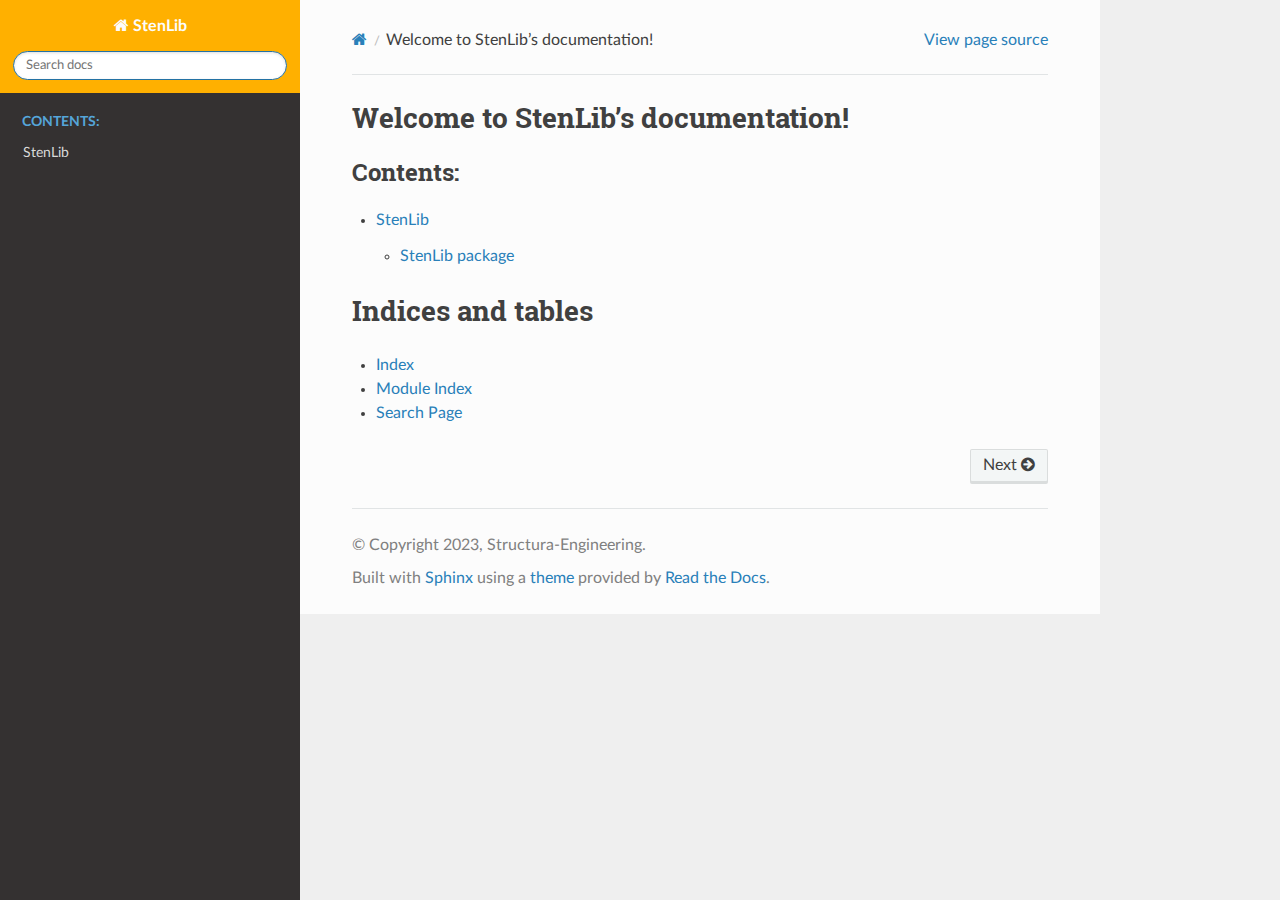
==== StenLib/docs/_build/html/index.html @ 91cd6396 "Update project setup and dependencies" ====
<!DOCTYPE html>
<html class="writer-html5" lang="en" data-content_root="./">
<head>
  <meta charset="utf-8" /><meta name="viewport" content="width=device-width, initial-scale=1" />

  <meta name="viewport" content="width=device-width, initial-scale=1.0" />
  <title>Welcome to StenLib’s documentation! &mdash; StenLib 0.1.7 documentation</title>
      <link rel="stylesheet" type="text/css" href="_static/pygments.css?v=80d5e7a1" />
      <link rel="stylesheet" type="text/css" href="_static/css/theme.css?v=19f00094" />

  
  <!--[if lt IE 9]>
    <script src="_static/js/html5shiv.min.js"></script>
  <![endif]-->
  
        <script src="_static/jquery.js?v=5d32c60e"></script>
        <script src="_static/_sphinx_javascript_frameworks_compat.js?v=2cd50e6c"></script>
        <script src="_static/documentation_options.js?v=ca7ad2ea"></script>
        <script src="_static/doctools.js?v=888ff710"></script>
        <script src="_static/sphinx_highlight.js?v=dc90522c"></script>
    <script src="_static/js/theme.js"></script>
    <link rel="index" title="Index" href="genindex.html" />
    <link rel="search" title="Search" href="search.html" />
    <link rel="next" title="StenLib" href="modules.html" /> 
</head>

<body class="wy-body-for-nav"> 
  <div class="wy-grid-for-nav">
    <nav data-toggle="wy-nav-shift" class="wy-nav-side">
      <div class="wy-side-scroll">
        <div class="wy-side-nav-search"  style="background: #FFB000" >

          
          
          <a href="#" class="icon icon-home">
            StenLib
          </a>
<div role="search">
  <form id="rtd-search-form" class="wy-form" action="search.html" method="get">
    <input type="text" name="q" placeholder="Search docs" aria-label="Search docs" />
    <input type="hidden" name="check_keywords" value="yes" />
    <input type="hidden" name="area" value="default" />
  </form>
</div>
        </div><div class="wy-menu wy-menu-vertical" data-spy="affix" role="navigation" aria-label="Navigation menu">
              <p class="caption" role="heading"><span class="caption-text">Contents:</span></p>
<ul>
<li class="toctree-l1"><a class="reference internal" href="modules.html">StenLib</a></li>
</ul>

        </div>
      </div>
    </nav>

    <section data-toggle="wy-nav-shift" class="wy-nav-content-wrap"><nav class="wy-nav-top" aria-label="Mobile navigation menu"  style="background: #FFB000" >
          <i data-toggle="wy-nav-top" class="fa fa-bars"></i>
          <a href="#">StenLib</a>
      </nav>

      <div class="wy-nav-content">
        <div class="rst-content style-external-links">
          <div role="navigation" aria-label="Page navigation">
  <ul class="wy-breadcrumbs">
      <li><a href="#" class="icon icon-home" aria-label="Home"></a></li>
      <li class="breadcrumb-item active">Welcome to StenLib’s documentation!</li>
      <li class="wy-breadcrumbs-aside">
            <a href="_sources/index.rst.txt" rel="nofollow"> View page source</a>
      </li>
  </ul>
  <hr/>
</div>
          <div role="main" class="document" itemscope="itemscope" itemtype="http://schema.org/Article">
           <div itemprop="articleBody">
             
  <section id="welcome-to-stenlib-s-documentation">
<h1>Welcome to StenLib’s documentation!<a class="headerlink" href="#welcome-to-stenlib-s-documentation" title="Link to this heading"></a></h1>
<div class="toctree-wrapper compound">
<p class="caption" role="heading"><span class="caption-text">Contents:</span></p>
<ul>
<li class="toctree-l1"><a class="reference internal" href="modules.html">StenLib</a><ul>
<li class="toctree-l2"><a class="reference internal" href="StenLib.html">StenLib package</a></li>
</ul>
</li>
</ul>
</div>
</section>
<section id="indices-and-tables">
<h1>Indices and tables<a class="headerlink" href="#indices-and-tables" title="Link to this heading"></a></h1>
<ul class="simple">
<li><p><a class="reference internal" href="genindex.html"><span class="std std-ref">Index</span></a></p></li>
<li><p><a class="reference internal" href="py-modindex.html"><span class="std std-ref">Module Index</span></a></p></li>
<li><p><a class="reference internal" href="search.html"><span class="std std-ref">Search Page</span></a></p></li>
</ul>
</section>


           </div>
          </div>
          <footer><div class="rst-footer-buttons" role="navigation" aria-label="Footer">
        <a href="modules.html" class="btn btn-neutral float-right" title="StenLib" accesskey="n" rel="next">Next <span class="fa fa-arrow-circle-right" aria-hidden="true"></span></a>
    </div>

  <hr/>

  <div role="contentinfo">
    <p>&#169; Copyright 2023, Structura-Engineering.</p>
  </div>

  Built with <a href="https://www.sphinx-doc.org/">Sphinx</a> using a
    <a href="https://github.com/readthedocs/sphinx_rtd_theme">theme</a>
    provided by <a href="https://readthedocs.org">Read the Docs</a>.
   

</footer>
        </div>
      </div>
    </section>
  </div>
  <script>
      jQuery(function () {
          SphinxRtdTheme.Navigation.enable(true);
      });
  </script> 

</body>
</html>
---- StenLib/docs/_build/html/_static/pygments.css ----
pre { line-height: 125%; }
td.linenos .normal { color: inherit; background-color: transparent; padding-left: 5px; padding-right: 5px; }
span.linenos { color: inherit; background-color: transparent; padding-left: 5px; padding-right: 5px; }
td.linenos .special { color: #000000; background-color: #ffffc0; padding-left: 5px; padding-right: 5px; }
span.linenos.special { color: #000000; background-color: #ffffc0; padding-left: 5px; padding-right: 5px; }
.highlight .hll { background-color: #ffffcc }
.highlight { background: #f8f8f8; }
.highlight .c { color: #3D7B7B; font-style: italic } /* Comment */
.highlight .err { border: 1px solid #FF0000 } /* Error */
.highlight .k { color: #008000; font-weight: bold } /* Keyword */
.highlight .o { color: #666666 } /* Operator */
.highlight .ch { color: #3D7B7B; font-style: italic } /* Comment.Hashbang */
.highlight .cm { color: #3D7B7B; font-style: italic } /* Comment.Multiline */
.highlight .cp { color: #9C6500 } /* Comment.Preproc */
.highlight .cpf { color: #3D7B7B; font-style: italic } /* Comment.PreprocFile */
.highlight .c1 { color: #3D7B7B; font-style: italic } /* Comment.Single */
.highlight .cs { color: #3D7B7B; font-style: italic } /* Comment.Special */
.highlight .gd { color: #A00000 } /* Generic.Deleted */
.highlight .ge { font-style: italic } /* Generic.Emph */
.highlight .ges { font-weight: bold; font-style: italic } /* Generic.EmphStrong */
.highlight .gr { color: #E40000 } /* Generic.Error */
.highlight .gh { color: #000080; font-weight: bold } /* Generic.Heading */
.highlight .gi { color: #008400 } /* Generic.Inserted */
.highlight .go { color: #717171 } /* Generic.Output */
.highlight .gp { color: #000080; font-weight: bold } /* Generic.Prompt */
.highlight .gs { font-weight: bold } /* Generic.Strong */
.highlight .gu { color: #800080; font-weight: bold } /* Generic.Subheading */
.highlight .gt { color: #0044DD } /* Generic.Traceback */
.highlight .kc { color: #008000; font-weight: bold } /* Keyword.Constant */
.highlight .kd { color: #008000; font-weight: bold } /* Keyword.Declaration */
.highlight .kn { color: #008000; font-weight: bold } /* Keyword.Namespace */
.highlight .kp { color: #008000 } /* Keyword.Pseudo */
.highlight .kr { color: #008000; font-weight: bold } /* Keyword.Reserved */
.highlight .kt { color: #B00040 } /* Keyword.Type */
.highlight .m { color: #666666 } /* Literal.Number */
.highlight .s { color: #BA2121 } /* Literal.String */
.highlight .na { color: #687822 } /* Name.Attribute */
.highlight .nb { color: #008000 } /* Name.Builtin */
.highlight .nc { color: #0000FF; font-weight: bold } /* Name.Class */
.highlight .no { color: #880000 } /* Name.Constant */
.highlight .nd { color: #AA22FF } /* Name.Decorator */
.highlight .ni { color: #717171; font-weight: bold } /* Name.Entity */
.highlight .ne { color: #CB3F38; font-weight: bold } /* Name.Exception */
.highlight .nf { color: #0000FF } /* Name.Function */
.highlight .nl { color: #767600 } /* Name.Label */
.highlight .nn { color: #0000FF; font-weight: bold } /* Name.Namespace */
.highlight .nt { color: #008000; font-weight: bold } /* Name.Tag */
.highlight .nv { color: #19177C } /* Name.Variable */
.highlight .ow { color: #AA22FF; font-weight: bold } /* Operator.Word */
.highlight .w { color: #bbbbbb } /* Text.Whitespace */
.highlight .mb { color: #666666 } /* Literal.Number.Bin */
.highlight .mf { color: #666666 } /* Literal.Number.Float */
.highlight .mh { color: #666666 } /* Literal.Number.Hex */
.highlight .mi { color: #666666 } /* Literal.Number.Integer */
.highlight .mo { color: #666666 } /* Literal.Number.Oct */
.highlight .sa { color: #BA2121 } /* Literal.String.Affix */
.highlight .sb { color: #BA2121 } /* Literal.String.Backtick */
.highlight .sc { color: #BA2121 } /* Literal.String.Char */
.highlight .dl { color: #BA2121 } /* Literal.String.Delimiter */
.highlight .sd { color: #BA2121; font-style: italic } /* Literal.String.Doc */
.highlight .s2 { color: #BA2121 } /* Literal.String.Double */
.highlight .se { color: #AA5D1F; font-weight: bold } /* Literal.String.Escape */
.highlight .sh { color: #BA2121 } /* Literal.String.Heredoc */
.highlight .si { color: #A45A77; font-weight: bold } /* Literal.String.Interpol */
.highlight .sx { color: #008000 } /* Literal.String.Other */
.highlight .sr { color: #A45A77 } /* Literal.String.Regex */
.highlight .s1 { color: #BA2121 } /* Literal.String.Single */
.highlight .ss { color: #19177C } /* Literal.String.Symbol */
.highlight .bp { color: #008000 } /* Name.Builtin.Pseudo */
.highlight .fm { color: #0000FF } /* Name.Function.Magic */
.highlight .vc { color: #19177C } /* Name.Variable.Class */
.highlight .vg { color: #19177C } /* Name.Variable.Global */
.highlight .vi { color: #19177C } /* Name.Variable.Instance */
.highlight .vm { color: #19177C } /* Name.Variable.Magic */
.highlight .il { color: #666666 } /* Literal.Number.Integer.Long */
---- StenLib/docs/_build/html/_static/css/theme.css ----
html{box-sizing:border-box}*,:after,:before{box-sizing:inherit}article,aside,details,figcaption,figure,footer,header,hgroup,nav,section{display:block}audio,canvas,video{display:inline-block;*display:inline;*zoom:1}[hidden],audio:not([controls]){display:none}*{-webkit-box-sizing:border-box;-moz-box-sizing:border-box;box-sizing:border-box}html{font-size:100%;-webkit-text-size-adjust:100%;-ms-text-size-adjust:100%}body{margin:0}a:active,a:hover{outline:0}abbr[title]{border-bottom:1px dotted}b,strong{font-weight:700}blockquote{margin:0}dfn{font-style:italic}ins{background:#ff9;text-decoration:none}ins,mark{color:#000}mark{background:#ff0;font-style:italic;font-weight:700}.rst-content code,.rst-content tt,code,kbd,pre,samp{font-family:monospace,serif;_font-family:courier new,monospace;font-size:1em}pre{white-space:pre}q{quotes:none}q:after,q:before{content:"";content:none}small{font-size:85%}sub,sup{font-size:75%;line-height:0;position:relative;vertical-align:baseline}sup{top:-.5em}sub{bottom:-.25em}dl,ol,ul{margin:0;padding:0;list-style:none;list-style-image:none}li{list-style:none}dd{margin:0}img{border:0;-ms-interpolation-mode:bicubic;vertical-align:middle;max-width:100%}svg:not(:root){overflow:hidden}figure,form{margin:0}label{cursor:pointer}button,input,select,textarea{font-size:100%;margin:0;vertical-align:baseline;*vertical-align:middle}button,input{line-height:normal}button,input[type=button],input[type=reset],input[type=submit]{cursor:pointer;-webkit-appearance:button;*overflow:visible}button[disabled],input[disabled]{cursor:default}input[type=search]{-webkit-appearance:textfield;-moz-box-sizing:content-box;-webkit-box-sizing:content-box;box-sizing:content-box}textarea{resize:vertical}table{border-collapse:collapse;border-spacing:0}td{vertical-align:top}.chromeframe{margin:.2em 0;background:#ccc;color:#000;padding:.2em 0}.ir{display:block;border:0;text-indent:-999em;overflow:hidden;background-color:transparent;background-repeat:no-repeat;text-align:left;direction:ltr;*line-height:0}.ir br{display:none}.hidden{display:none!important;visibility:hidden}.visuallyhidden{border:0;clip:rect(0 0 0 0);height:1px;margin:-1px;overflow:hidden;padding:0;position:absolute;width:1px}.visuallyhidden.focusable:active,.visuallyhidden.focusable:focus{clip:auto;height:auto;margin:0;overflow:visible;position:static;width:auto}.invisible{visibility:hidden}.relative{position:relative}big,small{font-size:100%}@media print{body,html,section{background:none!important}*{box-shadow:none!important;text-shadow:none!important;filter:none!important;-ms-filter:none!important}a,a:visited{text-decoration:underline}.ir a:after,a[href^="#"]:after,a[href^="javascript:"]:after{content:""}blockquote,pre{page-break-inside:avoid}thead{display:table-header-group}img,tr{page-break-inside:avoid}img{max-width:100%!important}@page{margin:.5cm}.rst-content .toctree-wrapper>p.caption,h2,h3,p{orphans:3;widows:3}.rst-content .toctree-wrapper>p.caption,h2,h3{page-break-after:avoid}}.btn,.fa:before,.icon:before,.rst-content .admonition,.rst-content .admonition-title:before,.rst-content .admonition-todo,.rst-content .attention,.rst-content .caution,.rst-content .code-block-caption .headerlink:before,.rst-content .danger,.rst-content .eqno .headerlink:before,.rst-content .error,.rst-content .hint,.rst-content .important,.rst-content .note,.rst-content .seealso,.rst-content .tip,.rst-content .warning,.rst-content code.download span:first-child:before,.rst-content dl dt .headerlink:before,.rst-content h1 .headerlink:before,.rst-content h2 .headerlink:before,.rst-content h3 .headerlink:before,.rst-content h4 .headerlink:before,.rst-content h5 .headerlink:before,.rst-content h6 .headerlink:before,.rst-content p.caption .headerlink:before,.rst-content p .headerlink:before,.rst-content table>caption .headerlink:before,.rst-content tt.download span:first-child:before,.wy-alert,.wy-dropdown .caret:before,.wy-inline-validate.wy-inline-validate-danger .wy-input-context:before,.wy-inline-validate.wy-inline-validate-info .wy-input-context:before,.wy-inline-validate.wy-inline-validate-success .wy-input-context:before,.wy-inline-validate.wy-inline-validate-warning .wy-input-context:before,.wy-menu-vertical li.current>a button.toctree-expand:before,.wy-menu-vertical li.on a button.toctree-expand:before,.wy-menu-vertical li button.toctree-expand:before,input[type=color],input[type=date],input[type=datetime-local],input[type=datetime],input[type=email],input[type=month],input[type=number],input[type=password],input[type=search],input[type=tel],input[type=text],input[type=time],input[type=url],input[type=week],select,textarea{-webkit-font-smoothing:antialiased}.clearfix{*zoom:1}.clearfix:after,.clearfix:before{display:table;content:""}.clearfix:after{clear:both}/*!
 *  Font Awesome 4.7.0 by @davegandy - http://fontawesome.io - @fontawesome
 *  License - http://fontawesome.io/license (Font: SIL OFL 1.1, CSS: MIT License)
 */@font-face{font-family:FontAwesome;src:url(fonts/fontawesome-webfont.eot?674f50d287a8c48dc19ba404d20fe713);src:url(fonts/fontawesome-webfont.eot?674f50d287a8c48dc19ba404d20fe713?#iefix&v=4.7.0) format("embedded-opentype"),url(fonts/fontawesome-webfont.woff2?af7ae505a9eed503f8b8e6982036873e) format("woff2"),url(fonts/fontawesome-webfont.woff?fee66e712a8a08eef5805a46892932ad) format("woff"),url(fonts/fontawesome-webfont.ttf?b06871f281fee6b241d60582ae9369b9) format("truetype"),url(fonts/fontawesome-webfont.svg?912ec66d7572ff821749319396470bde#fontawesomeregular) format("svg");font-weight:400;font-style:normal}.fa,.icon,.rst-content .admonition-title,.rst-content .code-block-caption .headerlink,.rst-content .eqno .headerlink,.rst-content code.download span:first-child,.rst-content dl dt .headerlink,.rst-content h1 .headerlink,.rst-content h2 .headerlink,.rst-content h3 .headerlink,.rst-content h4 .headerlink,.rst-content h5 .headerlink,.rst-content h6 .headerlink,.rst-content p.caption .headerlink,.rst-content p .headerlink,.rst-content table>caption .headerlink,.rst-content tt.download span:first-child,.wy-menu-vertical li.current>a button.toctree-expand,.wy-menu-vertical li.on a button.toctree-expand,.wy-menu-vertical li button.toctree-expand{display:inline-block;font:normal normal normal 14px/1 FontAwesome;font-size:inherit;text-rendering:auto;-webkit-font-smoothing:antialiased;-moz-osx-font-smoothing:grayscale}.fa-lg{font-size:1.33333em;line-height:.75em;vertical-align:-15%}.fa-2x{font-size:2em}.fa-3x{font-size:3em}.fa-4x{font-size:4em}.fa-5x{font-size:5em}.fa-fw{width:1.28571em;text-align:center}.fa-ul{padding-left:0;margin-left:2.14286em;list-style-type:none}.fa-ul>li{position:relative}.fa-li{position:absolute;left:-2.14286em;width:2.14286em;top:.14286em;text-align:center}.fa-li.fa-lg{left:-1.85714em}.fa-border{padding:.2em .25em .15em;border:.08em solid #eee;border-radius:.1em}.fa-pull-left{float:left}.fa-pull-right{float:right}.fa-pull-left.icon,.fa.fa-pull-left,.rst-content .code-block-caption .fa-pull-left.headerlink,.rst-content .eqno .fa-pull-left.headerlink,.rst-content .fa-pull-left.admonition-title,.rst-content code.download span.fa-pull-left:first-child,.rst-content dl dt .fa-pull-left.headerlink,.rst-content h1 .fa-pull-left.headerlink,.rst-content h2 .fa-pull-left.headerlink,.rst-content h3 .fa-pull-left.headerlink,.rst-content h4 .fa-pull-left.headerlink,.rst-content h5 .fa-pull-left.headerlink,.rst-content h6 .fa-pull-left.headerlink,.rst-content p .fa-pull-left.headerlink,.rst-content table>caption .fa-pull-left.headerlink,.rst-content tt.download span.fa-pull-left:first-child,.wy-menu-vertical li.current>a button.fa-pull-left.toctree-expand,.wy-menu-vertical li.on a button.fa-pull-left.toctree-expand,.wy-menu-vertical li button.fa-pull-left.toctree-expand{margin-right:.3em}.fa-pull-right.icon,.fa.fa-pull-right,.rst-content .code-block-caption .fa-pull-right.headerlink,.rst-content .eqno .fa-pull-right.headerlink,.rst-content .fa-pull-right.admonition-title,.rst-content code.download span.fa-pull-right:first-child,.rst-content dl dt .fa-pull-right.headerlink,.rst-content h1 .fa-pull-right.headerlink,.rst-content h2 .fa-pull-right.headerlink,.rst-content h3 .fa-pull-right.headerlink,.rst-content h4 .fa-pull-right.headerlink,.rst-content h5 .fa-pull-right.headerlink,.rst-content h6 .fa-pull-right.headerlink,.rst-content p .fa-pull-right.headerlink,.rst-content table>caption .fa-pull-right.headerlink,.rst-content tt.download span.fa-pull-right:first-child,.wy-menu-vertical li.current>a button.fa-pull-right.toctree-expand,.wy-menu-vertical li.on a button.fa-pull-right.toctree-expand,.wy-menu-vertical li button.fa-pull-right.toctree-expand{margin-left:.3em}.pull-right{float:right}.pull-left{float:left}.fa.pull-left,.pull-left.icon,.rst-content .code-block-caption .pull-left.headerlink,.rst-content .eqno .pull-left.headerlink,.rst-content .pull-left.admonition-title,.rst-content code.download span.pull-left:first-child,.rst-content dl dt .pull-left.headerlink,.rst-content h1 .pull-left.headerlink,.rst-content h2 .pull-left.headerlink,.rst-content h3 .pull-left.headerlink,.rst-content h4 .pull-left.headerlink,.rst-content h5 .pull-left.headerlink,.rst-content h6 .pull-left.headerlink,.rst-content p .pull-left.headerlink,.rst-content table>caption .pull-left.headerlink,.rst-content tt.download span.pull-left:first-child,.wy-menu-vertical li.current>a button.pull-left.toctree-expand,.wy-menu-vertical li.on a button.pull-left.toctree-expand,.wy-menu-vertical li button.pull-left.toctree-expand{margin-right:.3em}.fa.pull-right,.pull-right.icon,.rst-content .code-block-caption .pull-right.headerlink,.rst-content .eqno .pull-right.headerlink,.rst-content .pull-right.admonition-title,.rst-content code.download span.pull-right:first-child,.rst-content dl dt .pull-right.headerlink,.rst-content h1 .pull-right.headerlink,.rst-content h2 .pull-right.headerlink,.rst-content h3 .pull-right.headerlink,.rst-content h4 .pull-right.headerlink,.rst-content h5 .pull-right.headerlink,.rst-content h6 .pull-right.headerlink,.rst-content p .pull-right.headerlink,.rst-content table>caption .pull-right.headerlink,.rst-content tt.download span.pull-right:first-child,.wy-menu-vertical li.current>a button.pull-right.toctree-expand,.wy-menu-vertical li.on a button.pull-right.toctree-expand,.wy-menu-vertical li button.pull-right.toctree-expand{margin-left:.3em}.fa-spin{-webkit-animation:fa-spin 2s linear infinite;animation:fa-spin 2s linear infinite}.fa-pulse{-webkit-animation:fa-spin 1s steps(8) infinite;animation:fa-spin 1s steps(8) infinite}@-webkit-keyframes fa-spin{0%{-webkit-transform:rotate(0deg);transform:rotate(0deg)}to{-webkit-transform:rotate(359deg);transform:rotate(359deg)}}@keyframes fa-spin{0%{-webkit-transform:rotate(0deg);transform:rotate(0deg)}to{-webkit-transform:rotate(359deg);transform:rotate(359deg)}}.fa-rotate-90{-ms-filter:"progid:DXImageTransform.Microsoft.BasicImage(rotation=1)";-webkit-transform:rotate(90deg);-ms-transform:rotate(90deg);transform:rotate(90deg)}.fa-rotate-180{-ms-filter:"progid:DXImageTransform.Microsoft.BasicImage(rotation=2)";-webkit-transform:rotate(180deg);-ms-transform:rotate(180deg);transform:rotate(180deg)}.fa-rotate-270{-ms-filter:"progid:DXImageTransform.Microsoft.BasicImage(rotation=3)";-webkit-transform:rotate(270deg);-ms-transform:rotate(270deg);transform:rotate(270deg)}.fa-flip-horizontal{-ms-filter:"progid:DXImageTransform.Microsoft.BasicImage(rotation=0, mirror=1)";-webkit-transform:scaleX(-1);-ms-transform:scaleX(-1);transform:scaleX(-1)}.fa-flip-vertical{-ms-filter:"progid:DXImageTransform.Microsoft.BasicImage(rotation=2, mirror=1)";-webkit-transform:scaleY(-1);-ms-transform:scaleY(-1);transform:scaleY(-1)}:root .fa-flip-horizontal,:root .fa-flip-vertical,:root .fa-rotate-90,:root .fa-rotate-180,:root .fa-rotate-270{filter:none}.fa-stack{position:relative;display:inline-block;width:2em;height:2em;line-height:2em;vertical-align:middle}.fa-stack-1x,.fa-stack-2x{position:absolute;left:0;width:100%;text-align:center}.fa-stack-1x{line-height:inherit}.fa-stack-2x{font-size:2em}.fa-inverse{color:#fff}.fa-glass:before{content:""}.fa-music:before{content:""}.fa-search:before,.icon-search:before{content:""}.fa-envelope-o:before{content:""}.fa-heart:before{content:""}.fa-star:before{content:""}.fa-star-o:before{content:""}.fa-user:before{content:""}.fa-film:before{content:""}.fa-th-large:before{content:""}.fa-th:before{content:""}.fa-th-list:before{content:""}.fa-check:before{content:""}.fa-close:before,.fa-remove:before,.fa-times:before{content:""}.fa-search-plus:before{content:""}.fa-search-minus:before{content:""}.fa-power-off:before{content:""}.fa-signal:before{content:""}.fa-cog:before,.fa-gear:before{content:""}.fa-trash-o:before{content:""}.fa-home:before,.icon-home:before{content:""}.fa-file-o:before{content:""}.fa-clock-o:before{content:""}.fa-road:before{content:""}.fa-download:before,.rst-content code.download span:first-child:before,.rst-content tt.download span:first-child:before{content:""}.fa-arrow-circle-o-down:before{content:""}.fa-arrow-circle-o-up:before{content:""}.fa-inbox:before{content:""}.fa-play-circle-o:before{content:""}.fa-repeat:before,.fa-rotate-right:before{content:""}.fa-refresh:before{content:""}.fa-list-alt:before{content:""}.fa-lock:before{content:""}.fa-flag:before{content:""}.fa-headphones:before{content:""}.fa-volume-off:before{content:""}.fa-volume-down:before{content:""}.fa-volume-up:before{content:""}.fa-qrcode:before{content:""}.fa-barcode:before{content:""}.fa-tag:before{content:""}.fa-tags:before{content:""}.fa-book:before,.icon-book:before{content:""}.fa-bookmark:before{content:""}.fa-print:before{content:""}.fa-camera:before{content:""}.fa-font:before{content:""}.fa-bold:before{content:""}.fa-italic:before{content:""}.fa-text-height:before{content:""}.fa-text-width:before{content:""}.fa-align-left:before{content:""}.fa-align-center:before{content:""}.fa-align-right:before{content:""}.fa-align-justify:before{content:""}.fa-list:before{content:""}.fa-dedent:before,.fa-outdent:before{content:""}.fa-indent:before{content:""}.fa-video-camera:before{content:""}.fa-image:before,.fa-photo:before,.fa-picture-o:before{content:""}.fa-pencil:before{content:""}.fa-map-marker:before{content:""}.fa-adjust:before{content:""}.fa-tint:before{content:""}.fa-edit:before,.fa-pencil-square-o:before{content:""}.fa-share-square-o:before{content:""}.fa-check-square-o:before{content:""}.fa-arrows:before{content:""}.fa-step-backward:before{content:""}.fa-fast-backward:before{content:""}.fa-backward:before{content:""}.fa-play:before{content:""}.fa-pause:before{content:""}.fa-stop:before{content:""}.fa-forward:before{content:""}.fa-fast-forward:before{content:""}.fa-step-forward:before{content:""}.fa-eject:before{content:""}.fa-chevron-left:before{content:""}.fa-chevron-right:before{content:""}.fa-plus-circle:before{content:""}.fa-minus-circle:before{content:""}.fa-times-circle:before,.wy-inline-validate.wy-inline-validate-danger .wy-input-context:before{content:""}.fa-check-circle:before,.wy-inline-validate.wy-inline-validate-success .wy-input-context:before{content:""}.fa-question-circle:before{content:""}.fa-info-circle:before{content:""}.fa-crosshairs:before{content:""}.fa-times-circle-o:before{content:""}.fa-check-circle-o:before{content:""}.fa-ban:before{content:""}.fa-arrow-left:before{content:""}.fa-arrow-right:before{content:""}.fa-arrow-up:before{content:""}.fa-arrow-down:before{content:""}.fa-mail-forward:before,.fa-share:before{content:""}.fa-expand:before{content:""}.fa-compress:before{content:""}.fa-plus:before{content:""}.fa-minus:before{content:""}.fa-asterisk:before{content:""}.fa-exclamation-circle:before,.rst-content .admonition-title:before,.wy-inline-validate.wy-inline-validate-info .wy-input-context:before,.wy-inline-validate.wy-inline-validate-warning .wy-input-context:before{content:""}.fa-gift:before{content:""}.fa-leaf:before{content:""}.fa-fire:before,.icon-fire:before{content:""}.fa-eye:before{content:""}.fa-eye-slash:before{content:""}.fa-exclamation-triangle:before,.fa-warning:before{content:""}.fa-plane:before{content:""}.fa-calendar:before{content:""}.fa-random:before{content:""}.fa-comment:before{content:""}.fa-magnet:before{content:""}.fa-chevron-up:before{content:""}.fa-chevron-down:before{content:""}.fa-retweet:before{content:""}.fa-shopping-cart:before{content:""}.fa-folder:before{content:""}.fa-folder-open:before{content:""}.fa-arrows-v:before{content:""}.fa-arrows-h:before{content:""}.fa-bar-chart-o:before,.fa-bar-chart:before{content:""}.fa-twitter-square:before{content:""}.fa-facebook-square:before{content:""}.fa-camera-retro:before{content:""}.fa-key:before{content:""}.fa-cogs:before,.fa-gears:before{content:""}.fa-comments:before{content:""}.fa-thumbs-o-up:before{content:""}.fa-thumbs-o-down:before{content:""}.fa-star-half:before{content:""}.fa-heart-o:before{content:""}.fa-sign-out:before{content:""}.fa-linkedin-square:before{content:""}.fa-thumb-tack:before{content:""}.fa-external-link:before{content:""}.fa-sign-in:before{content:""}.fa-trophy:before{content:""}.fa-github-square:before{content:""}.fa-upload:before{content:""}.fa-lemon-o:before{content:""}.fa-phone:before{content:""}.fa-square-o:before{content:""}.fa-bookmark-o:before{content:""}.fa-phone-square:before{content:""}.fa-twitter:before{content:""}.fa-facebook-f:before,.fa-facebook:before{content:""}.fa-github:before,.icon-github:before{content:""}.fa-unlock:before{content:""}.fa-credit-card:before{content:""}.fa-feed:before,.fa-rss:before{content:""}.fa-hdd-o:before{content:""}.fa-bullhorn:before{content:""}.fa-bell:before{content:""}.fa-certificate:before{content:""}.fa-hand-o-right:before{content:""}.fa-hand-o-left:before{content:""}.fa-hand-o-up:before{content:""}.fa-hand-o-down:before{content:""}.fa-arrow-circle-left:before,.icon-circle-arrow-left:before{content:""}.fa-arrow-circle-right:before,.icon-circle-arrow-right:before{content:""}.fa-arrow-circle-up:before{content:""}.fa-arrow-circle-down:before{content:""}.fa-globe:before{content:""}.fa-wrench:before{content:""}.fa-tasks:before{content:""}.fa-filter:before{content:""}.fa-briefcase:before{content:""}.fa-arrows-alt:before{content:""}.fa-group:before,.fa-users:before{content:""}.fa-chain:before,.fa-link:before,.icon-link:before{content:""}.fa-cloud:before{content:""}.fa-flask:before{content:""}.fa-cut:before,.fa-scissors:before{content:""}.fa-copy:before,.fa-files-o:before{content:""}.fa-paperclip:before{content:""}.fa-floppy-o:before,.fa-save:before{content:""}.fa-square:before{content:""}.fa-bars:before,.fa-navicon:before,.fa-reorder:before{content:""}.fa-list-ul:before{content:""}.fa-list-ol:before{content:""}.fa-strikethrough:before{content:""}.fa-underline:before{content:""}.fa-table:before{content:""}.fa-magic:before{content:""}.fa-truck:before{content:""}.fa-pinterest:before{content:""}.fa-pinterest-square:before{content:""}.fa-google-plus-square:before{content:""}.fa-google-plus:before{content:""}.fa-money:before{content:""}.fa-caret-down:before,.icon-caret-down:before,.wy-dropdown .caret:before{content:""}.fa-caret-up:before{content:""}.fa-caret-left:before{content:""}.fa-caret-right:before{content:""}.fa-columns:before{content:""}.fa-sort:before,.fa-unsorted:before{content:""}.fa-sort-desc:before,.fa-sort-down:before{content:""}.fa-sort-asc:before,.fa-sort-up:before{content:""}.fa-envelope:before{content:""}.fa-linkedin:before{content:""}.fa-rotate-left:before,.fa-undo:before{content:""}.fa-gavel:before,.fa-legal:before{content:""}.fa-dashboard:before,.fa-tachometer:before{content:""}.fa-comment-o:before{content:""}.fa-comments-o:before{content:""}.fa-bolt:before,.fa-flash:before{content:""}.fa-sitemap:before{content:""}.fa-umbrella:before{content:""}.fa-clipboard:before,.fa-paste:before{content:""}.fa-lightbulb-o:before{content:""}.fa-exchange:before{content:""}.fa-cloud-download:before{content:""}.fa-cloud-upload:before{content:""}.fa-user-md:before{content:""}.fa-stethoscope:before{content:""}.fa-suitcase:before{content:""}.fa-bell-o:before{content:""}.fa-coffee:before{content:""}.fa-cutlery:before{content:""}.fa-file-text-o:before{content:""}.fa-building-o:before{content:""}.fa-hospital-o:before{content:""}.fa-ambulance:before{content:""}.fa-medkit:before{content:""}.fa-fighter-jet:before{content:""}.fa-beer:before{content:""}.fa-h-square:before{content:""}.fa-plus-square:before{content:""}.fa-angle-double-left:before{content:""}.fa-angle-double-right:before{content:""}.fa-angle-double-up:before{content:""}.fa-angle-double-down:before{content:""}.fa-angle-left:before{content:""}.fa-angle-right:before{content:""}.fa-angle-up:before{content:""}.fa-angle-down:before{content:""}.fa-desktop:before{content:""}.fa-laptop:before{content:""}.fa-tablet:before{content:""}.fa-mobile-phone:before,.fa-mobile:before{content:""}.fa-circle-o:before{content:""}.fa-quote-left:before{content:""}.fa-quote-right:before{content:""}.fa-spinner:before{content:""}.fa-circle:before{content:""}.fa-mail-reply:before,.fa-reply:before{content:""}.fa-github-alt:before{content:""}.fa-folder-o:before{content:""}.fa-folder-open-o:before{content:""}.fa-smile-o:before{content:""}.fa-frown-o:before{content:""}.fa-meh-o:before{content:""}.fa-gamepad:before{content:""}.fa-keyboard-o:before{content:""}.fa-flag-o:before{content:""}.fa-flag-checkered:before{content:""}.fa-terminal:before{content:""}.fa-code:before{content:""}.fa-mail-reply-all:before,.fa-reply-all:before{content:""}.fa-star-half-empty:before,.fa-star-half-full:before,.fa-star-half-o:before{content:""}.fa-location-arrow:before{content:""}.fa-crop:before{content:""}.fa-code-fork:before{content:""}.fa-chain-broken:before,.fa-unlink:before{content:""}.fa-question:before{content:""}.fa-info:before{content:""}.fa-exclamation:before{content:""}.fa-superscript:before{content:""}.fa-subscript:before{content:""}.fa-eraser:before{content:""}.fa-puzzle-piece:before{content:""}.fa-microphone:before{content:""}.fa-microphone-slash:before{content:""}.fa-shield:before{content:""}.fa-calendar-o:before{content:""}.fa-fire-extinguisher:before{content:""}.fa-rocket:before{content:""}.fa-maxcdn:before{content:""}.fa-chevron-circle-left:before{content:""}.fa-chevron-circle-right:before{content:""}.fa-chevron-circle-up:before{content:""}.fa-chevron-circle-down:before{content:""}.fa-html5:before{content:""}.fa-css3:before{content:""}.fa-anchor:before{content:""}.fa-unlock-alt:before{content:""}.fa-bullseye:before{content:""}.fa-ellipsis-h:before{content:""}.fa-ellipsis-v:before{content:""}.fa-rss-square:before{content:""}.fa-play-circle:before{content:""}.fa-ticket:before{content:""}.fa-minus-square:before{content:""}.fa-minus-square-o:before,.wy-menu-vertical li.current>a button.toctree-expand:before,.wy-menu-vertical li.on a button.toctree-expand:before{content:""}.fa-level-up:before{content:""}.fa-level-down:before{content:""}.fa-check-square:before{content:""}.fa-pencil-square:before{content:""}.fa-external-link-square:before{content:""}.fa-share-square:before{content:""}.fa-compass:before{content:""}.fa-caret-square-o-down:before,.fa-toggle-down:before{content:""}.fa-caret-square-o-up:before,.fa-toggle-up:before{content:""}.fa-caret-square-o-right:before,.fa-toggle-right:before{content:""}.fa-eur:before,.fa-euro:before{content:""}.fa-gbp:before{content:""}.fa-dollar:before,.fa-usd:before{content:""}.fa-inr:before,.fa-rupee:before{content:""}.fa-cny:before,.fa-jpy:before,.fa-rmb:before,.fa-yen:before{content:""}.fa-rouble:before,.fa-rub:before,.fa-ruble:before{content:""}.fa-krw:before,.fa-won:before{content:""}.fa-bitcoin:before,.fa-btc:before{content:""}.fa-file:before{content:""}.fa-file-text:before{content:""}.fa-sort-alpha-asc:before{content:""}.fa-sort-alpha-desc:before{content:""}.fa-sort-amount-asc:before{content:""}.fa-sort-amount-desc:before{content:""}.fa-sort-numeric-asc:before{content:""}.fa-sort-numeric-desc:before{content:""}.fa-thumbs-up:before{content:""}.fa-thumbs-down:before{content:""}.fa-youtube-square:before{content:""}.fa-youtube:before{content:""}.fa-xing:before{content:""}.fa-xing-square:before{content:""}.fa-youtube-play:before{content:""}.fa-dropbox:before{content:""}.fa-stack-overflow:before{content:""}.fa-instagram:before{content:""}.fa-flickr:before{content:""}.fa-adn:before{content:""}.fa-bitbucket:before,.icon-bitbucket:before{content:""}.fa-bitbucket-square:before{content:""}.fa-tumblr:before{content:""}.fa-tumblr-square:before{content:""}.fa-long-arrow-down:before{content:""}.fa-long-arrow-up:before{content:""}.fa-long-arrow-left:before{content:""}.fa-long-arrow-right:before{content:""}.fa-apple:before{content:""}.fa-windows:before{content:""}.fa-android:before{content:""}.fa-linux:before{content:""}.fa-dribbble:before{content:""}.fa-skype:before{content:""}.fa-foursquare:before{content:""}.fa-trello:before{content:""}.fa-female:before{content:""}.fa-male:before{content:""}.fa-gittip:before,.fa-gratipay:before{content:""}.fa-sun-o:before{content:""}.fa-moon-o:before{content:""}.fa-archive:before{content:""}.fa-bug:before{content:""}.fa-vk:before{content:""}.fa-weibo:before{content:""}.fa-renren:before{content:""}.fa-pagelines:before{content:""}.fa-stack-exchange:before{content:""}.fa-arrow-circle-o-right:before{content:""}.fa-arrow-circle-o-left:before{content:""}.fa-caret-square-o-left:before,.fa-toggle-left:before{content:""}.fa-dot-circle-o:before{content:""}.fa-wheelchair:before{content:""}.fa-vimeo-square:before{content:""}.fa-try:before,.fa-turkish-lira:before{content:""}.fa-plus-square-o:before,.wy-menu-vertical li button.toctree-expand:before{content:""}.fa-space-shuttle:before{content:""}.fa-slack:before{content:""}.fa-envelope-square:before{content:""}.fa-wordpress:before{content:""}.fa-openid:before{content:""}.fa-bank:before,.fa-institution:before,.fa-university:before{content:""}.fa-graduation-cap:before,.fa-mortar-board:before{content:""}.fa-yahoo:before{content:""}.fa-google:before{content:""}.fa-reddit:before{content:""}.fa-reddit-square:before{content:""}.fa-stumbleupon-circle:before{content:""}.fa-stumbleupon:before{content:""}.fa-delicious:before{content:""}.fa-digg:before{content:""}.fa-pied-piper-pp:before{content:""}.fa-pied-piper-alt:before{content:""}.fa-drupal:before{content:""}.fa-joomla:before{content:""}.fa-language:before{content:""}.fa-fax:before{content:""}.fa-building:before{content:""}.fa-child:before{content:""}.fa-paw:before{content:""}.fa-spoon:before{content:""}.fa-cube:before{content:""}.fa-cubes:before{content:""}.fa-behance:before{content:""}.fa-behance-square:before{content:""}.fa-steam:before{content:""}.fa-steam-square:before{content:""}.fa-recycle:before{content:""}.fa-automobile:before,.fa-car:before{content:""}.fa-cab:before,.fa-taxi:before{content:""}.fa-tree:before{content:""}.fa-spotify:before{content:""}.fa-deviantart:before{content:""}.fa-soundcloud:before{content:""}.fa-database:before{content:""}.fa-file-pdf-o:before{content:""}.fa-file-word-o:before{content:""}.fa-file-excel-o:before{content:""}.fa-file-powerpoint-o:before{content:""}.fa-file-image-o:before,.fa-file-photo-o:before,.fa-file-picture-o:before{content:""}.fa-file-archive-o:before,.fa-file-zip-o:before{content:""}.fa-file-audio-o:before,.fa-file-sound-o:before{content:""}.fa-file-movie-o:before,.fa-file-video-o:before{content:""}.fa-file-code-o:before{content:""}.fa-vine:before{content:""}.fa-codepen:before{content:""}.fa-jsfiddle:before{content:""}.fa-life-bouy:before,.fa-life-buoy:before,.fa-life-ring:before,.fa-life-saver:before,.fa-support:before{content:""}.fa-circle-o-notch:before{content:""}.fa-ra:before,.fa-rebel:before,.fa-resistance:before{content:""}.fa-empire:before,.fa-ge:before{content:""}.fa-git-square:before{content:""}.fa-git:before{content:""}.fa-hacker-news:before,.fa-y-combinator-square:before,.fa-yc-square:before{content:""}.fa-tencent-weibo:before{content:""}.fa-qq:before{content:""}.fa-wechat:before,.fa-weixin:before{content:""}.fa-paper-plane:before,.fa-send:before{content:""}.fa-paper-plane-o:before,.fa-send-o:before{content:""}.fa-history:before{content:""}.fa-circle-thin:before{content:""}.fa-header:before{content:""}.fa-paragraph:before{content:""}.fa-sliders:before{content:""}.fa-share-alt:before{content:""}.fa-share-alt-square:before{content:""}.fa-bomb:before{content:""}.fa-futbol-o:before,.fa-soccer-ball-o:before{content:""}.fa-tty:before{content:""}.fa-binoculars:before{content:""}.fa-plug:before{content:""}.fa-slideshare:before{content:""}.fa-twitch:before{content:""}.fa-yelp:before{content:""}.fa-newspaper-o:before{content:""}.fa-wifi:before{content:""}.fa-calculator:before{content:""}.fa-paypal:before{content:""}.fa-google-wallet:before{content:""}.fa-cc-visa:before{content:""}.fa-cc-mastercard:before{content:""}.fa-cc-discover:before{content:""}.fa-cc-amex:before{content:""}.fa-cc-paypal:before{content:""}.fa-cc-stripe:before{content:""}.fa-bell-slash:before{content:""}.fa-bell-slash-o:before{content:""}.fa-trash:before{content:""}.fa-copyright:before{content:""}.fa-at:before{content:""}.fa-eyedropper:before{content:""}.fa-paint-brush:before{content:""}.fa-birthday-cake:before{content:""}.fa-area-chart:before{content:""}.fa-pie-chart:before{content:""}.fa-line-chart:before{content:""}.fa-lastfm:before{content:""}.fa-lastfm-square:before{content:""}.fa-toggle-off:before{content:""}.fa-toggle-on:before{content:""}.fa-bicycle:before{content:""}.fa-bus:before{content:""}.fa-ioxhost:before{content:""}.fa-angellist:before{content:""}.fa-cc:before{content:""}.fa-ils:before,.fa-shekel:before,.fa-sheqel:before{content:""}.fa-meanpath:before{content:""}.fa-buysellads:before{content:""}.fa-connectdevelop:before{content:""}.fa-dashcube:before{content:""}.fa-forumbee:before{content:""}.fa-leanpub:before{content:""}.fa-sellsy:before{content:""}.fa-shirtsinbulk:before{content:""}.fa-simplybuilt:before{content:""}.fa-skyatlas:before{content:""}.fa-cart-plus:before{content:""}.fa-cart-arrow-down:before{content:""}.fa-diamond:before{content:""}.fa-ship:before{content:""}.fa-user-secret:before{content:""}.fa-motorcycle:before{content:""}.fa-street-view:before{content:""}.fa-heartbeat:before{content:""}.fa-venus:before{content:""}.fa-mars:before{content:""}.fa-mercury:before{content:""}.fa-intersex:before,.fa-transgender:before{content:""}.fa-transgender-alt:before{content:""}.fa-venus-double:before{content:""}.fa-mars-double:before{content:""}.fa-venus-mars:before{content:""}.fa-mars-stroke:before{content:""}.fa-mars-stroke-v:before{content:""}.fa-mars-stroke-h:before{content:""}.fa-neuter:before{content:""}.fa-genderless:before{content:""}.fa-facebook-official:before{content:""}.fa-pinterest-p:before{content:""}.fa-whatsapp:before{content:""}.fa-server:before{content:""}.fa-user-plus:before{content:""}.fa-user-times:before{content:""}.fa-bed:before,.fa-hotel:before{content:""}.fa-viacoin:before{content:""}.fa-train:before{content:""}.fa-subway:before{content:""}.fa-medium:before{content:""}.fa-y-combinator:before,.fa-yc:before{content:""}.fa-optin-monster:before{content:""}.fa-opencart:before{content:""}.fa-expeditedssl:before{content:""}.fa-battery-4:before,.fa-battery-full:before,.fa-battery:before{content:""}.fa-battery-3:before,.fa-battery-three-quarters:before{content:""}.fa-battery-2:before,.fa-battery-half:before{content:""}.fa-battery-1:before,.fa-battery-quarter:before{content:""}.fa-battery-0:before,.fa-battery-empty:before{content:""}.fa-mouse-pointer:before{content:""}.fa-i-cursor:before{content:""}.fa-object-group:before{content:""}.fa-object-ungroup:before{content:""}.fa-sticky-note:before{content:""}.fa-sticky-note-o:before{content:""}.fa-cc-jcb:before{content:""}.fa-cc-diners-club:before{content:""}.fa-clone:before{content:""}.fa-balance-scale:before{content:""}.fa-hourglass-o:before{content:""}.fa-hourglass-1:before,.fa-hourglass-start:before{content:""}.fa-hourglass-2:before,.fa-hourglass-half:before{content:""}.fa-hourglass-3:before,.fa-hourglass-end:before{content:""}.fa-hourglass:before{content:""}.fa-hand-grab-o:before,.fa-hand-rock-o:before{content:""}.fa-hand-paper-o:before,.fa-hand-stop-o:before{content:""}.fa-hand-scissors-o:before{content:""}.fa-hand-lizard-o:before{content:""}.fa-hand-spock-o:before{content:""}.fa-hand-pointer-o:before{content:""}.fa-hand-peace-o:before{content:""}.fa-trademark:before{content:""}.fa-registered:before{content:""}.fa-creative-commons:before{content:""}.fa-gg:before{content:""}.fa-gg-circle:before{content:""}.fa-tripadvisor:before{content:""}.fa-odnoklassniki:before{content:""}.fa-odnoklassniki-square:before{content:""}.fa-get-pocket:before{content:""}.fa-wikipedia-w:before{content:""}.fa-safari:before{content:""}.fa-chrome:before{content:""}.fa-firefox:before{content:""}.fa-opera:before{content:""}.fa-internet-explorer:before{content:""}.fa-television:before,.fa-tv:before{content:""}.fa-contao:before{content:""}.fa-500px:before{content:""}.fa-amazon:before{content:""}.fa-calendar-plus-o:before{content:""}.fa-calendar-minus-o:before{content:""}.fa-calendar-times-o:before{content:""}.fa-calendar-check-o:before{content:""}.fa-industry:before{content:""}.fa-map-pin:before{content:""}.fa-map-signs:before{content:""}.fa-map-o:before{content:""}.fa-map:before{content:""}.fa-commenting:before{content:""}.fa-commenting-o:before{content:""}.fa-houzz:before{content:""}.fa-vimeo:before{content:""}.fa-black-tie:before{content:""}.fa-fonticons:before{content:""}.fa-reddit-alien:before{content:""}.fa-edge:before{content:""}.fa-credit-card-alt:before{content:""}.fa-codiepie:before{content:""}.fa-modx:before{content:""}.fa-fort-awesome:before{content:""}.fa-usb:before{content:""}.fa-product-hunt:before{content:""}.fa-mixcloud:before{content:""}.fa-scribd:before{content:""}.fa-pause-circle:before{content:""}.fa-pause-circle-o:before{content:""}.fa-stop-circle:before{content:""}.fa-stop-circle-o:before{content:""}.fa-shopping-bag:before{content:""}.fa-shopping-basket:before{content:""}.fa-hashtag:before{content:""}.fa-bluetooth:before{content:""}.fa-bluetooth-b:before{content:""}.fa-percent:before{content:""}.fa-gitlab:before,.icon-gitlab:before{content:""}.fa-wpbeginner:before{content:""}.fa-wpforms:before{content:""}.fa-envira:before{content:""}.fa-universal-access:before{content:""}.fa-wheelchair-alt:before{content:""}.fa-question-circle-o:before{content:""}.fa-blind:before{content:""}.fa-audio-description:before{content:""}.fa-volume-control-phone:before{content:""}.fa-braille:before{content:""}.fa-assistive-listening-systems:before{content:""}.fa-american-sign-language-interpreting:before,.fa-asl-interpreting:before{content:""}.fa-deaf:before,.fa-deafness:before,.fa-hard-of-hearing:before{content:""}.fa-glide:before{content:""}.fa-glide-g:before{content:""}.fa-sign-language:before,.fa-signing:before{content:""}.fa-low-vision:before{content:""}.fa-viadeo:before{content:""}.fa-viadeo-square:before{content:""}.fa-snapchat:before{content:""}.fa-snapchat-ghost:before{content:""}.fa-snapchat-square:before{content:""}.fa-pied-piper:before{content:""}.fa-first-order:before{content:""}.fa-yoast:before{content:""}.fa-themeisle:before{content:""}.fa-google-plus-circle:before,.fa-google-plus-official:before{content:""}.fa-fa:before,.fa-font-awesome:before{content:""}.fa-handshake-o:before{content:""}.fa-envelope-open:before{content:""}.fa-envelope-open-o:before{content:""}.fa-linode:before{content:""}.fa-address-book:before{content:""}.fa-address-book-o:before{content:""}.fa-address-card:before,.fa-vcard:before{content:""}.fa-address-card-o:before,.fa-vcard-o:before{content:""}.fa-user-circle:before{content:""}.fa-user-circle-o:before{content:""}.fa-user-o:before{content:""}.fa-id-badge:before{content:""}.fa-drivers-license:before,.fa-id-card:before{content:""}.fa-drivers-license-o:before,.fa-id-card-o:before{content:""}.fa-quora:before{content:""}.fa-free-code-camp:before{content:""}.fa-telegram:before{content:""}.fa-thermometer-4:before,.fa-thermometer-full:before,.fa-thermometer:before{content:""}.fa-thermometer-3:before,.fa-thermometer-three-quarters:before{content:""}.fa-thermometer-2:before,.fa-thermometer-half:before{content:""}.fa-thermometer-1:before,.fa-thermometer-quarter:before{content:""}.fa-thermometer-0:before,.fa-thermometer-empty:before{content:""}.fa-shower:before{content:""}.fa-bath:before,.fa-bathtub:before,.fa-s15:before{content:""}.fa-podcast:before{content:""}.fa-window-maximize:before{content:""}.fa-window-minimize:before{content:""}.fa-window-restore:before{content:""}.fa-times-rectangle:before,.fa-window-close:before{content:""}.fa-times-rectangle-o:before,.fa-window-close-o:before{content:""}.fa-bandcamp:before{content:""}.fa-grav:before{content:""}.fa-etsy:before{content:""}.fa-imdb:before{content:""}.fa-ravelry:before{content:""}.fa-eercast:before{content:""}.fa-microchip:before{content:""}.fa-snowflake-o:before{content:""}.fa-superpowers:before{content:""}.fa-wpexplorer:before{content:""}.fa-meetup:before{content:""}.sr-only{position:absolute;width:1px;height:1px;padding:0;margin:-1px;overflow:hidden;clip:rect(0,0,0,0);border:0}.sr-only-focusable:active,.sr-only-focusable:focus{position:static;width:auto;height:auto;margin:0;overflow:visible;clip:auto}.fa,.icon,.rst-content .admonition-title,.rst-content .code-block-caption .headerlink,.rst-content .eqno .headerlink,.rst-content code.download span:first-child,.rst-content dl dt .headerlink,.rst-content h1 .headerlink,.rst-content h2 .headerlink,.rst-content h3 .headerlink,.rst-content h4 .headerlink,.rst-content h5 .headerlink,.rst-content h6 .headerlink,.rst-content p.caption .headerlink,.rst-content p .headerlink,.rst-content table>caption .headerlink,.rst-content tt.download span:first-child,.wy-dropdown .caret,.wy-inline-validate.wy-inline-validate-danger .wy-input-context,.wy-inline-validate.wy-inline-validate-info .wy-input-context,.wy-inline-validate.wy-inline-validate-success .wy-input-context,.wy-inline-validate.wy-inline-validate-warning .wy-input-context,.wy-menu-vertical li.current>a button.toctree-expand,.wy-menu-vertical li.on a button.toctree-expand,.wy-menu-vertical li button.toctree-expand{font-family:inherit}.fa:before,.icon:before,.rst-content .admonition-title:before,.rst-content .code-block-caption .headerlink:before,.rst-content .eqno .headerlink:before,.rst-content code.download span:first-child:before,.rst-content dl dt .headerlink:before,.rst-content h1 .headerlink:before,.rst-content h2 .headerlink:before,.rst-content h3 .headerlink:before,.rst-content h4 .headerlink:before,.rst-content h5 .headerlink:before,.rst-content h6 .headerlink:before,.rst-content p.caption .headerlink:before,.rst-content p .headerlink:before,.rst-content table>caption .headerlink:before,.rst-content tt.download span:first-child:before,.wy-dropdown .caret:before,.wy-inline-validate.wy-inline-validate-danger .wy-input-context:before,.wy-inline-validate.wy-inline-validate-info .wy-input-context:before,.wy-inline-validate.wy-inline-validate-success .wy-input-context:before,.wy-inline-validate.wy-inline-validate-warning .wy-input-context:before,.wy-menu-vertical li.current>a button.toctree-expand:before,.wy-menu-vertical li.on a button.toctree-expand:before,.wy-menu-vertical li button.toctree-expand:before{font-family:FontAwesome;display:inline-block;font-style:normal;font-weight:400;line-height:1;text-decoration:inherit}.rst-content .code-block-caption a .headerlink,.rst-content .eqno a .headerlink,.rst-content a .admonition-title,.rst-content code.download a span:first-child,.rst-content dl dt a .headerlink,.rst-content h1 a .headerlink,.rst-content h2 a .headerlink,.rst-content h3 a .headerlink,.rst-content h4 a .headerlink,.rst-content h5 a .headerlink,.rst-content h6 a .headerlink,.rst-content p.caption a .headerlink,.rst-content p a .headerlink,.rst-content table>caption a .headerlink,.rst-content tt.download a span:first-child,.wy-menu-vertical li.current>a button.toctree-expand,.wy-menu-vertical li.on a button.toctree-expand,.wy-menu-vertical li a button.toctree-expand,a .fa,a .icon,a .rst-content .admonition-title,a .rst-content .code-block-caption .headerlink,a .rst-content .eqno .headerlink,a .rst-content code.download span:first-child,a .rst-content dl dt .headerlink,a .rst-content h1 .headerlink,a .rst-content h2 .headerlink,a .rst-content h3 .headerlink,a .rst-content h4 .headerlink,a .rst-content h5 .headerlink,a .rst-content h6 .headerlink,a .rst-content p.caption .headerlink,a .rst-content p .headerlink,a .rst-content table>caption .headerlink,a .rst-content tt.download span:first-child,a .wy-menu-vertical li button.toctree-expand{display:inline-block;text-decoration:inherit}.btn .fa,.btn .icon,.btn .rst-content .admonition-title,.btn .rst-content .code-block-caption .headerlink,.btn .rst-content .eqno .headerlink,.btn .rst-content code.download span:first-child,.btn .rst-content dl dt .headerlink,.btn .rst-content h1 .headerlink,.btn .rst-content h2 .headerlink,.btn .rst-content h3 .headerlink,.btn .rst-content h4 .headerlink,.btn .rst-content h5 .headerlink,.btn .rst-content h6 .headerlink,.btn .rst-content p .headerlink,.btn .rst-content table>caption .headerlink,.btn .rst-content tt.download span:first-child,.btn .wy-menu-vertical li.current>a button.toctree-expand,.btn .wy-menu-vertical li.on a button.toctree-expand,.btn .wy-menu-vertical li button.toctree-expand,.nav .fa,.nav .icon,.nav .rst-content .admonition-title,.nav .rst-content .code-block-caption .headerlink,.nav .rst-content .eqno .headerlink,.nav .rst-content code.download span:first-child,.nav .rst-content dl dt .headerlink,.nav .rst-content h1 .headerlink,.nav .rst-content h2 .headerlink,.nav .rst-content h3 .headerlink,.nav .rst-content h4 .headerlink,.nav .rst-content h5 .headerlink,.nav .rst-content h6 .headerlink,.nav .rst-content p .headerlink,.nav .rst-content table>caption .headerlink,.nav .rst-content tt.download span:first-child,.nav .wy-menu-vertical li.current>a button.toctree-expand,.nav .wy-menu-vertical li.on a button.toctree-expand,.nav .wy-menu-vertical li button.toctree-expand,.rst-content .btn .admonition-title,.rst-content .code-block-caption .btn .headerlink,.rst-content .code-block-caption .nav .headerlink,.rst-content .eqno .btn .headerlink,.rst-content .eqno .nav .headerlink,.rst-content .nav .admonition-title,.rst-content code.download .btn span:first-child,.rst-content code.download .nav span:first-child,.rst-content dl dt .btn .headerlink,.rst-content dl dt .nav .headerlink,.rst-content h1 .btn .headerlink,.rst-content h1 .nav .headerlink,.rst-content h2 .btn .headerlink,.rst-content h2 .nav .headerlink,.rst-content h3 .btn .headerlink,.rst-content h3 .nav .headerlink,.rst-content h4 .btn .headerlink,.rst-content h4 .nav .headerlink,.rst-content h5 .btn .headerlink,.rst-content h5 .nav .headerlink,.rst-content h6 .btn .headerlink,.rst-content h6 .nav .headerlink,.rst-content p .btn .headerlink,.rst-content p .nav .headerlink,.rst-content table>caption .btn .headerlink,.rst-content table>caption .nav .headerlink,.rst-content tt.download .btn span:first-child,.rst-content tt.download .nav span:first-child,.wy-menu-vertical li .btn button.toctree-expand,.wy-menu-vertical li.current>a .btn button.toctree-expand,.wy-menu-vertical li.current>a .nav button.toctree-expand,.wy-menu-vertical li .nav button.toctree-expand,.wy-menu-vertical li.on a .btn button.toctree-expand,.wy-menu-vertical li.on a .nav button.toctree-expand{display:inline}.btn .fa-large.icon,.btn .fa.fa-large,.btn .rst-content .code-block-caption .fa-large.headerlink,.btn .rst-content .eqno .fa-large.headerlink,.btn .rst-content .fa-large.admonition-title,.btn .rst-content code.download span.fa-large:first-child,.btn .rst-content dl dt .fa-large.headerlink,.btn .rst-content h1 .fa-large.headerlink,.btn .rst-content h2 .fa-large.headerlink,.btn .rst-content h3 .fa-large.headerlink,.btn .rst-content h4 .fa-large.headerlink,.btn .rst-content h5 .fa-large.headerlink,.btn .rst-content h6 .fa-large.headerlink,.btn .rst-content p .fa-large.headerlink,.btn .rst-content table>caption .fa-large.headerlink,.btn .rst-content tt.download span.fa-large:first-child,.btn .wy-menu-vertical li button.fa-large.toctree-expand,.nav .fa-large.icon,.nav .fa.fa-large,.nav .rst-content .code-block-caption .fa-large.headerlink,.nav .rst-content .eqno .fa-large.headerlink,.nav .rst-content .fa-large.admonition-title,.nav .rst-content code.download span.fa-large:first-child,.nav .rst-content dl dt .fa-large.headerlink,.nav .rst-content h1 .fa-large.headerlink,.nav .rst-content h2 .fa-large.headerlink,.nav .rst-content h3 .fa-large.headerlink,.nav .rst-content h4 .fa-large.headerlink,.nav .rst-content h5 .fa-large.headerlink,.nav .rst-content h6 .fa-large.headerlink,.nav .rst-content p .fa-large.headerlink,.nav .rst-content table>caption .fa-large.headerlink,.nav .rst-content tt.download span.fa-large:first-child,.nav .wy-menu-vertical li button.fa-large.toctree-expand,.rst-content .btn .fa-large.admonition-title,.rst-content .code-block-caption .btn .fa-large.headerlink,.rst-content .code-block-caption .nav .fa-large.headerlink,.rst-content .eqno .btn .fa-large.headerlink,.rst-content .eqno .nav .fa-large.headerlink,.rst-content .nav .fa-large.admonition-title,.rst-content code.download .btn span.fa-large:first-child,.rst-content code.download .nav span.fa-large:first-child,.rst-content dl dt .btn .fa-large.headerlink,.rst-content dl dt .nav .fa-large.headerlink,.rst-content h1 .btn .fa-large.headerlink,.rst-content h1 .nav .fa-large.headerlink,.rst-content h2 .btn .fa-large.headerlink,.rst-content h2 .nav .fa-large.headerlink,.rst-content h3 .btn .fa-large.headerlink,.rst-content h3 .nav .fa-large.headerlink,.rst-content h4 .btn .fa-large.headerlink,.rst-content h4 .nav .fa-large.headerlink,.rst-content h5 .btn .fa-large.headerlink,.rst-content h5 .nav .fa-large.headerlink,.rst-content h6 .btn .fa-large.headerlink,.rst-content h6 .nav .fa-large.headerlink,.rst-content p .btn .fa-large.headerlink,.rst-content p .nav .fa-large.headerlink,.rst-content table>caption .btn .fa-large.headerlink,.rst-content table>caption .nav .fa-large.headerlink,.rst-content tt.download .btn span.fa-large:first-child,.rst-content tt.download .nav span.fa-large:first-child,.wy-menu-vertical li .btn button.fa-large.toctree-expand,.wy-menu-vertical li .nav button.fa-large.toctree-expand{line-height:.9em}.btn .fa-spin.icon,.btn .fa.fa-spin,.btn .rst-content .code-block-caption .fa-spin.headerlink,.btn .rst-content .eqno .fa-spin.headerlink,.btn .rst-content .fa-spin.admonition-title,.btn .rst-content code.download span.fa-spin:first-child,.btn .rst-content dl dt .fa-spin.headerlink,.btn .rst-content h1 .fa-spin.headerlink,.btn .rst-content h2 .fa-spin.headerlink,.btn .rst-content h3 .fa-spin.headerlink,.btn .rst-content h4 .fa-spin.headerlink,.btn .rst-content h5 .fa-spin.headerlink,.btn .rst-content h6 .fa-spin.headerlink,.btn .rst-content p .fa-spin.headerlink,.btn .rst-content table>caption .fa-spin.headerlink,.btn .rst-content tt.download span.fa-spin:first-child,.btn .wy-menu-vertical li button.fa-spin.toctree-expand,.nav .fa-spin.icon,.nav .fa.fa-spin,.nav .rst-content .code-block-caption .fa-spin.headerlink,.nav .rst-content .eqno .fa-spin.headerlink,.nav .rst-content .fa-spin.admonition-title,.nav .rst-content code.download span.fa-spin:first-child,.nav .rst-content dl dt .fa-spin.headerlink,.nav .rst-content h1 .fa-spin.headerlink,.nav .rst-content h2 .fa-spin.headerlink,.nav .rst-content h3 .fa-spin.headerlink,.nav .rst-content h4 .fa-spin.headerlink,.nav .rst-content h5 .fa-spin.headerlink,.nav .rst-content h6 .fa-spin.headerlink,.nav .rst-content p .fa-spin.headerlink,.nav .rst-content table>caption .fa-spin.headerlink,.nav .rst-content tt.download span.fa-spin:first-child,.nav .wy-menu-vertical li button.fa-spin.toctree-expand,.rst-content .btn .fa-spin.admonition-title,.rst-content .code-block-caption .btn .fa-spin.headerlink,.rst-content .code-block-caption .nav .fa-spin.headerlink,.rst-content .eqno .btn .fa-spin.headerlink,.rst-content .eqno .nav .fa-spin.headerlink,.rst-content .nav .fa-spin.admonition-title,.rst-content code.download .btn span.fa-spin:first-child,.rst-content code.download .nav span.fa-spin:first-child,.rst-content dl dt .btn .fa-spin.headerlink,.rst-content dl dt .nav .fa-spin.headerlink,.rst-content h1 .btn .fa-spin.headerlink,.rst-content h1 .nav .fa-spin.headerlink,.rst-content h2 .btn .fa-spin.headerlink,.rst-content h2 .nav .fa-spin.headerlink,.rst-content h3 .btn .fa-spin.headerlink,.rst-content h3 .nav .fa-spin.headerlink,.rst-content h4 .btn .fa-spin.headerlink,.rst-content h4 .nav .fa-spin.headerlink,.rst-content h5 .btn .fa-spin.headerlink,.rst-content h5 .nav .fa-spin.headerlink,.rst-content h6 .btn .fa-spin.headerlink,.rst-content h6 .nav .fa-spin.headerlink,.rst-content p .btn .fa-spin.headerlink,.rst-content p .nav .fa-spin.headerlink,.rst-content table>caption .btn .fa-spin.headerlink,.rst-content table>caption .nav .fa-spin.headerlink,.rst-content tt.download .btn span.fa-spin:first-child,.rst-content tt.download .nav span.fa-spin:first-child,.wy-menu-vertical li .btn button.fa-spin.toctree-expand,.wy-menu-vertical li .nav button.fa-spin.toctree-expand{display:inline-block}.btn.fa:before,.btn.icon:before,.rst-content .btn.admonition-title:before,.rst-content .code-block-caption .btn.headerlink:before,.rst-content .eqno .btn.headerlink:before,.rst-content code.download span.btn:first-child:before,.rst-content dl dt .btn.headerlink:before,.rst-content h1 .btn.headerlink:before,.rst-content h2 .btn.headerlink:before,.rst-content h3 .btn.headerlink:before,.rst-content h4 .btn.headerlink:before,.rst-content h5 .btn.headerlink:before,.rst-content h6 .btn.headerlink:before,.rst-content p .btn.headerlink:before,.rst-content table>caption .btn.headerlink:before,.rst-content tt.download span.btn:first-child:before,.wy-menu-vertical li button.btn.toctree-expand:before{opacity:.5;-webkit-transition:opacity .05s ease-in;-moz-transition:opacity .05s ease-in;transition:opacity .05s ease-in}.btn.fa:hover:before,.btn.icon:hover:before,.rst-content .btn.admonition-title:hover:before,.rst-content .code-block-caption .btn.headerlink:hover:before,.rst-content .eqno .btn.headerlink:hover:before,.rst-content code.download span.btn:first-child:hover:before,.rst-content dl dt .btn.headerlink:hover:before,.rst-content h1 .btn.headerlink:hover:before,.rst-content h2 .btn.headerlink:hover:before,.rst-content h3 .btn.headerlink:hover:before,.rst-content h4 .btn.headerlink:hover:before,.rst-content h5 .btn.headerlink:hover:before,.rst-content h6 .btn.headerlink:hover:before,.rst-content p .btn.headerlink:hover:before,.rst-content table>caption .btn.headerlink:hover:before,.rst-content tt.download span.btn:first-child:hover:before,.wy-menu-vertical li button.btn.toctree-expand:hover:before{opacity:1}.btn-mini .fa:before,.btn-mini .icon:before,.btn-mini .rst-content .admonition-title:before,.btn-mini .rst-content .code-block-caption .headerlink:before,.btn-mini .rst-content .eqno .headerlink:before,.btn-mini .rst-content code.download span:first-child:before,.btn-mini .rst-content dl dt .headerlink:before,.btn-mini .rst-content h1 .headerlink:before,.btn-mini .rst-content h2 .headerlink:before,.btn-mini .rst-content h3 .headerlink:before,.btn-mini .rst-content h4 .headerlink:before,.btn-mini .rst-content h5 .headerlink:before,.btn-mini .rst-content h6 .headerlink:before,.btn-mini .rst-content p .headerlink:before,.btn-mini .rst-content table>caption .headerlink:before,.btn-mini .rst-content tt.download span:first-child:before,.btn-mini .wy-menu-vertical li button.toctree-expand:before,.rst-content .btn-mini .admonition-title:before,.rst-content .code-block-caption .btn-mini .headerlink:before,.rst-content .eqno .btn-mini .headerlink:before,.rst-content code.download .btn-mini span:first-child:before,.rst-content dl dt .btn-mini .headerlink:before,.rst-content h1 .btn-mini .headerlink:before,.rst-content h2 .btn-mini .headerlink:before,.rst-content h3 .btn-mini .headerlink:before,.rst-content h4 .btn-mini .headerlink:before,.rst-content h5 .btn-mini .headerlink:before,.rst-content h6 .btn-mini .headerlink:before,.rst-content p .btn-mini .headerlink:before,.rst-content table>caption .btn-mini .headerlink:before,.rst-content tt.download .btn-mini span:first-child:before,.wy-menu-vertical li .btn-mini button.toctree-expand:before{font-size:14px;vertical-align:-15%}.rst-content .admonition,.rst-content .admonition-todo,.rst-content .attention,.rst-content .caution,.rst-content .danger,.rst-content .error,.rst-content .hint,.rst-content .important,.rst-content .note,.rst-content .seealso,.rst-content .tip,.rst-content .warning,.wy-alert{padding:12px;line-height:24px;margin-bottom:24px;background:#e7f2fa}.rst-content .admonition-title,.wy-alert-title{font-weight:700;display:block;color:#fff;background:#6ab0de;padding:6px 12px;margin:-12px -12px 12px}.rst-content .danger,.rst-content .error,.rst-content .wy-alert-danger.admonition,.rst-content .wy-alert-danger.admonition-todo,.rst-content .wy-alert-danger.attention,.rst-content .wy-alert-danger.caution,.rst-content .wy-alert-danger.hint,.rst-content .wy-alert-danger.important,.rst-content .wy-alert-danger.note,.rst-content .wy-alert-danger.seealso,.rst-content .wy-alert-danger.tip,.rst-content .wy-alert-danger.warning,.wy-alert.wy-alert-danger{background:#fdf3f2}.rst-content .danger .admonition-title,.rst-content .danger .wy-alert-title,.rst-content .error .admonition-title,.rst-content .error .wy-alert-title,.rst-content .wy-alert-danger.admonition-todo .admonition-title,.rst-content .wy-alert-danger.admonition-todo .wy-alert-title,.rst-content .wy-alert-danger.admonition .admonition-title,.rst-content .wy-alert-danger.admonition .wy-alert-title,.rst-content .wy-alert-danger.attention .admonition-title,.rst-content .wy-alert-danger.attention .wy-alert-title,.rst-content .wy-alert-danger.caution .admonition-title,.rst-content .wy-alert-danger.caution .wy-alert-title,.rst-content .wy-alert-danger.hint .admonition-title,.rst-content .wy-alert-danger.hint .wy-alert-title,.rst-content .wy-alert-danger.important .admonition-title,.rst-content .wy-alert-danger.important .wy-alert-title,.rst-content .wy-alert-danger.note .admonition-title,.rst-content .wy-alert-danger.note .wy-alert-title,.rst-content .wy-alert-danger.seealso .admonition-title,.rst-content .wy-alert-danger.seealso .wy-alert-title,.rst-content .wy-alert-danger.tip .admonition-title,.rst-content .wy-alert-danger.tip .wy-alert-title,.rst-content .wy-alert-danger.warning .admonition-title,.rst-content .wy-alert-danger.warning .wy-alert-title,.rst-content .wy-alert.wy-alert-danger .admonition-title,.wy-alert.wy-alert-danger .rst-content .admonition-title,.wy-alert.wy-alert-danger .wy-alert-title{background:#f29f97}.rst-content .admonition-todo,.rst-content .attention,.rst-content .caution,.rst-content .warning,.rst-content .wy-alert-warning.admonition,.rst-content .wy-alert-warning.danger,.rst-content .wy-alert-warning.error,.rst-content .wy-alert-warning.hint,.rst-content .wy-alert-warning.important,.rst-content .wy-alert-warning.note,.rst-content .wy-alert-warning.seealso,.rst-content .wy-alert-warning.tip,.wy-alert.wy-alert-warning{background:#ffedcc}.rst-content .admonition-todo .admonition-title,.rst-content .admonition-todo .wy-alert-title,.rst-content .attention .admonition-title,.rst-content .attention .wy-alert-title,.rst-content .caution .admonition-title,.rst-content .caution .wy-alert-title,.rst-content .warning .admonition-title,.rst-content .warning .wy-alert-title,.rst-content .wy-alert-warning.admonition .admonition-title,.rst-content .wy-alert-warning.admonition .wy-alert-title,.rst-content .wy-alert-warning.danger .admonition-title,.rst-content .wy-alert-warning.danger .wy-alert-title,.rst-content .wy-alert-warning.error .admonition-title,.rst-content .wy-alert-warning.error .wy-alert-title,.rst-content .wy-alert-warning.hint .admonition-title,.rst-content .wy-alert-warning.hint .wy-alert-title,.rst-content .wy-alert-warning.important .admonition-title,.rst-content .wy-alert-warning.important .wy-alert-title,.rst-content .wy-alert-warning.note .admonition-title,.rst-content .wy-alert-warning.note .wy-alert-title,.rst-content .wy-alert-warning.seealso .admonition-title,.rst-content .wy-alert-warning.seealso .wy-alert-title,.rst-content .wy-alert-warning.tip .admonition-title,.rst-content .wy-alert-warning.tip .wy-alert-title,.rst-content .wy-alert.wy-alert-warning .admonition-title,.wy-alert.wy-alert-warning .rst-content .admonition-title,.wy-alert.wy-alert-warning .wy-alert-title{background:#f0b37e}.rst-content .note,.rst-content .seealso,.rst-content .wy-alert-info.admonition,.rst-content .wy-alert-info.admonition-todo,.rst-content .wy-alert-info.attention,.rst-content .wy-alert-info.caution,.rst-content .wy-alert-info.danger,.rst-content .wy-alert-info.error,.rst-content .wy-alert-info.hint,.rst-content .wy-alert-info.important,.rst-content .wy-alert-info.tip,.rst-content .wy-alert-info.warning,.wy-alert.wy-alert-info{background:#e7f2fa}.rst-content .note .admonition-title,.rst-content .note .wy-alert-title,.rst-content .seealso .admonition-title,.rst-content .seealso .wy-alert-title,.rst-content .wy-alert-info.admonition-todo .admonition-title,.rst-content .wy-alert-info.admonition-todo .wy-alert-title,.rst-content .wy-alert-info.admonition .admonition-title,.rst-content .wy-alert-info.admonition .wy-alert-title,.rst-content .wy-alert-info.attention .admonition-title,.rst-content .wy-alert-info.attention .wy-alert-title,.rst-content .wy-alert-info.caution .admonition-title,.rst-content .wy-alert-info.caution .wy-alert-title,.rst-content .wy-alert-info.danger .admonition-title,.rst-content .wy-alert-info.danger .wy-alert-title,.rst-content .wy-alert-info.error .admonition-title,.rst-content .wy-alert-info.error .wy-alert-title,.rst-content .wy-alert-info.hint .admonition-title,.rst-content .wy-alert-info.hint .wy-alert-title,.rst-content .wy-alert-info.important .admonition-title,.rst-content .wy-alert-info.important .wy-alert-title,.rst-content .wy-alert-info.tip .admonition-title,.rst-content .wy-alert-info.tip .wy-alert-title,.rst-content .wy-alert-info.warning .admonition-title,.rst-content .wy-alert-info.warning .wy-alert-title,.rst-content .wy-alert.wy-alert-info .admonition-title,.wy-alert.wy-alert-info .rst-content .admonition-title,.wy-alert.wy-alert-info .wy-alert-title{background:#6ab0de}.rst-content .hint,.rst-content .important,.rst-content .tip,.rst-content .wy-alert-success.admonition,.rst-content .wy-alert-success.admonition-todo,.rst-content .wy-alert-success.attention,.rst-content .wy-alert-success.caution,.rst-content .wy-alert-success.danger,.rst-content .wy-alert-success.error,.rst-content .wy-alert-success.note,.rst-content .wy-alert-success.seealso,.rst-content .wy-alert-success.warning,.wy-alert.wy-alert-success{background:#dbfaf4}.rst-content .hint .admonition-title,.rst-content .hint .wy-alert-title,.rst-content .important .admonition-title,.rst-content .important .wy-alert-title,.rst-content .tip .admonition-title,.rst-content .tip .wy-alert-title,.rst-content .wy-alert-success.admonition-todo .admonition-title,.rst-content .wy-alert-success.admonition-todo .wy-alert-title,.rst-content .wy-alert-success.admonition .admonition-title,.rst-content .wy-alert-success.admonition .wy-alert-title,.rst-content .wy-alert-success.attention .admonition-title,.rst-content .wy-alert-success.attention .wy-alert-title,.rst-content .wy-alert-success.caution .admonition-title,.rst-content .wy-alert-success.caution .wy-alert-title,.rst-content .wy-alert-success.danger .admonition-title,.rst-content .wy-alert-success.danger .wy-alert-title,.rst-content .wy-alert-success.error .admonition-title,.rst-content .wy-alert-success.error .wy-alert-title,.rst-content .wy-alert-success.note .admonition-title,.rst-content .wy-alert-success.note .wy-alert-title,.rst-content .wy-alert-success.seealso .admonition-title,.rst-content .wy-alert-success.seealso .wy-alert-title,.rst-content .wy-alert-success.warning .admonition-title,.rst-content .wy-alert-success.warning .wy-alert-title,.rst-content .wy-alert.wy-alert-success .admonition-title,.wy-alert.wy-alert-success .rst-content .admonition-title,.wy-alert.wy-alert-success .wy-alert-title{background:#1abc9c}.rst-content .wy-alert-neutral.admonition,.rst-content .wy-alert-neutral.admonition-todo,.rst-content .wy-alert-neutral.attention,.rst-content .wy-alert-neutral.caution,.rst-content .wy-alert-neutral.danger,.rst-content .wy-alert-neutral.error,.rst-content .wy-alert-neutral.hint,.rst-content .wy-alert-neutral.important,.rst-content .wy-alert-neutral.note,.rst-content .wy-alert-neutral.seealso,.rst-content .wy-alert-neutral.tip,.rst-content .wy-alert-neutral.warning,.wy-alert.wy-alert-neutral{background:#f3f6f6}.rst-content .wy-alert-neutral.admonition-todo .admonition-title,.rst-content .wy-alert-neutral.admonition-todo .wy-alert-title,.rst-content .wy-alert-neutral.admonition .admonition-title,.rst-content .wy-alert-neutral.admonition .wy-alert-title,.rst-content .wy-alert-neutral.attention .admonition-title,.rst-content .wy-alert-neutral.attention .wy-alert-title,.rst-content .wy-alert-neutral.caution .admonition-title,.rst-content .wy-alert-neutral.caution .wy-alert-title,.rst-content .wy-alert-neutral.danger .admonition-title,.rst-content .wy-alert-neutral.danger .wy-alert-title,.rst-content .wy-alert-neutral.error .admonition-title,.rst-content .wy-alert-neutral.error .wy-alert-title,.rst-content .wy-alert-neutral.hint .admonition-title,.rst-content .wy-alert-neutral.hint .wy-alert-title,.rst-content .wy-alert-neutral.important .admonition-title,.rst-content .wy-alert-neutral.important .wy-alert-title,.rst-content .wy-alert-neutral.note .admonition-title,.rst-content .wy-alert-neutral.note .wy-alert-title,.rst-content .wy-alert-neutral.seealso .admonition-title,.rst-content .wy-alert-neutral.seealso .wy-alert-title,.rst-content .wy-alert-neutral.tip .admonition-title,.rst-content .wy-alert-neutral.tip .wy-alert-title,.rst-content .wy-alert-neutral.warning .admonition-title,.rst-content .wy-alert-neutral.warning .wy-alert-title,.rst-content .wy-alert.wy-alert-neutral .admonition-title,.wy-alert.wy-alert-neutral .rst-content .admonition-title,.wy-alert.wy-alert-neutral .wy-alert-title{color:#404040;background:#e1e4e5}.rst-content .wy-alert-neutral.admonition-todo a,.rst-content .wy-alert-neutral.admonition a,.rst-content .wy-alert-neutral.attention a,.rst-content .wy-alert-neutral.caution a,.rst-content .wy-alert-neutral.danger a,.rst-content .wy-alert-neutral.error a,.rst-content .wy-alert-neutral.hint a,.rst-content .wy-alert-neutral.important a,.rst-content .wy-alert-neutral.note a,.rst-content .wy-alert-neutral.seealso a,.rst-content .wy-alert-neutral.tip a,.rst-content .wy-alert-neutral.warning a,.wy-alert.wy-alert-neutral a{color:#2980b9}.rst-content .admonition-todo p:last-child,.rst-content .admonition p:last-child,.rst-content .attention p:last-child,.rst-content .caution p:last-child,.rst-content .danger p:last-child,.rst-content .error p:last-child,.rst-content .hint p:last-child,.rst-content .important p:last-child,.rst-content .note p:last-child,.rst-content .seealso p:last-child,.rst-content .tip p:last-child,.rst-content .warning p:last-child,.wy-alert p:last-child{margin-bottom:0}.wy-tray-container{position:fixed;bottom:0;left:0;z-index:600}.wy-tray-container li{display:block;width:300px;background:transparent;color:#fff;text-align:center;box-shadow:0 5px 5px 0 rgba(0,0,0,.1);padding:0 24px;min-width:20%;opacity:0;height:0;line-height:56px;overflow:hidden;-webkit-transition:all .3s ease-in;-moz-transition:all .3s ease-in;transition:all .3s ease-in}.wy-tray-container li.wy-tray-item-success{background:#27ae60}.wy-tray-container li.wy-tray-item-info{background:#2980b9}.wy-tray-container li.wy-tray-item-warning{background:#e67e22}.wy-tray-container li.wy-tray-item-danger{background:#e74c3c}.wy-tray-container li.on{opacity:1;height:56px}@media screen and (max-width:768px){.wy-tray-container{bottom:auto;top:0;width:100%}.wy-tray-container li{width:100%}}button{font-size:100%;margin:0;vertical-align:baseline;*vertical-align:middle;cursor:pointer;line-height:normal;-webkit-appearance:button;*overflow:visible}button::-moz-focus-inner,input::-moz-focus-inner{border:0;padding:0}button[disabled]{cursor:default}.btn{display:inline-block;border-radius:2px;line-height:normal;white-space:nowrap;text-align:center;cursor:pointer;font-size:100%;padding:6px 12px 8px;color:#fff;border:1px solid rgba(0,0,0,.1);background-color:#27ae60;text-decoration:none;font-weight:400;font-family:Lato,proxima-nova,Helvetica Neue,Arial,sans-serif;box-shadow:inset 0 1px 2px -1px hsla(0,0%,100%,.5),inset 0 -2px 0 0 rgba(0,0,0,.1);outline-none:false;vertical-align:middle;*display:inline;zoom:1;-webkit-user-drag:none;-webkit-user-select:none;-moz-user-select:none;-ms-user-select:none;user-select:none;-webkit-transition:all .1s linear;-moz-transition:all .1s linear;transition:all .1s linear}.btn-hover{background:#2e8ece;color:#fff}.btn:hover{background:#2cc36b;color:#fff}.btn:focus{background:#2cc36b;outline:0}.btn:active{box-shadow:inset 0 -1px 0 0 rgba(0,0,0,.05),inset 0 2px 0 0 rgba(0,0,0,.1);padding:8px 12px 6px}.btn:visited{color:#fff}.btn-disabled,.btn-disabled:active,.btn-disabled:focus,.btn-disabled:hover,.btn:disabled{background-image:none;filter:progid:DXImageTransform.Microsoft.gradient(enabled = false);filter:alpha(opacity=40);opacity:.4;cursor:not-allowed;box-shadow:none}.btn::-moz-focus-inner{padding:0;border:0}.btn-small{font-size:80%}.btn-info{background-color:#2980b9!important}.btn-info:hover{background-color:#2e8ece!important}.btn-neutral{background-color:#f3f6f6!important;color:#404040!important}.btn-neutral:hover{background-color:#e5ebeb!important;color:#404040}.btn-neutral:visited{color:#404040!important}.btn-success{background-color:#27ae60!important}.btn-success:hover{background-color:#295!important}.btn-danger{background-color:#e74c3c!important}.btn-danger:hover{background-color:#ea6153!important}.btn-warning{background-color:#e67e22!important}.btn-warning:hover{background-color:#e98b39!important}.btn-invert{background-color:#222}.btn-invert:hover{background-color:#2f2f2f!important}.btn-link{background-color:transparent!important;color:#2980b9;box-shadow:none;border-color:transparent!important}.btn-link:active,.btn-link:hover{background-color:transparent!important;color:#409ad5!important;box-shadow:none}.btn-link:visited{color:#9b59b6}.wy-btn-group .btn,.wy-control .btn{vertical-align:middle}.wy-btn-group{margin-bottom:24px;*zoom:1}.wy-btn-group:after,.wy-btn-group:before{display:table;content:""}.wy-btn-group:after{clear:both}.wy-dropdown{position:relative;display:inline-block}.wy-dropdown-active .wy-dropdown-menu{display:block}.wy-dropdown-menu{position:absolute;left:0;display:none;float:left;top:100%;min-width:100%;background:#fcfcfc;z-index:100;border:1px solid #cfd7dd;box-shadow:0 2px 2px 0 rgba(0,0,0,.1);padding:12px}.wy-dropdown-menu>dd>a{display:block;clear:both;color:#404040;white-space:nowrap;font-size:90%;padding:0 12px;cursor:pointer}.wy-dropdown-menu>dd>a:hover{background:#2980b9;color:#fff}.wy-dropdown-menu>dd.divider{border-top:1px solid #cfd7dd;margin:6px 0}.wy-dropdown-menu>dd.search{padding-bottom:12px}.wy-dropdown-menu>dd.search input[type=search]{width:100%}.wy-dropdown-menu>dd.call-to-action{background:#e3e3e3;text-transform:uppercase;font-weight:500;font-size:80%}.wy-dropdown-menu>dd.call-to-action:hover{background:#e3e3e3}.wy-dropdown-menu>dd.call-to-action .btn{color:#fff}.wy-dropdown.wy-dropdown-up .wy-dropdown-menu{bottom:100%;top:auto;left:auto;right:0}.wy-dropdown.wy-dropdown-bubble .wy-dropdown-menu{background:#fcfcfc;margin-top:2px}.wy-dropdown.wy-dropdown-bubble .wy-dropdown-menu a{padding:6px 12px}.wy-dropdown.wy-dropdown-bubble .wy-dropdown-menu a:hover{background:#2980b9;color:#fff}.wy-dropdown.wy-dropdown-left .wy-dropdown-menu{right:0;left:auto;text-align:right}.wy-dropdown-arrow:before{content:" ";border-bottom:5px solid #f5f5f5;border-left:5px solid transparent;border-right:5px solid transparent;position:absolute;display:block;top:-4px;left:50%;margin-left:-3px}.wy-dropdown-arrow.wy-dropdown-arrow-left:before{left:11px}.wy-form-stacked select{display:block}.wy-form-aligned .wy-help-inline,.wy-form-aligned input,.wy-form-aligned label,.wy-form-aligned select,.wy-form-aligned textarea{display:inline-block;*display:inline;*zoom:1;vertical-align:middle}.wy-form-aligned .wy-control-group>label{display:inline-block;vertical-align:middle;width:10em;margin:6px 12px 0 0;float:left}.wy-form-aligned .wy-control{float:left}.wy-form-aligned .wy-control label{display:block}.wy-form-aligned .wy-control select{margin-top:6px}fieldset{margin:0}fieldset,legend{border:0;padding:0}legend{width:100%;white-space:normal;margin-bottom:24px;font-size:150%;*margin-left:-7px}label,legend{display:block}label{margin:0 0 .3125em;color:#333;font-size:90%}input,select,textarea{font-size:100%;margin:0;vertical-align:baseline;*vertical-align:middle}.wy-control-group{margin-bottom:24px;max-width:1200px;margin-left:auto;margin-right:auto;*zoom:1}.wy-control-group:after,.wy-control-group:before{display:table;content:""}.wy-control-group:after{clear:both}.wy-control-group.wy-control-group-required>label:after{content:" *";color:#e74c3c}.wy-control-group .wy-form-full,.wy-control-group .wy-form-halves,.wy-control-group .wy-form-thirds{padding-bottom:12px}.wy-control-group .wy-form-full input[type=color],.wy-control-group .wy-form-full input[type=date],.wy-control-group .wy-form-full input[type=datetime-local],.wy-control-group .wy-form-full input[type=datetime],.wy-control-group .wy-form-full input[type=email],.wy-control-group .wy-form-full input[type=month],.wy-control-group .wy-form-full input[type=number],.wy-control-group .wy-form-full input[type=password],.wy-control-group .wy-form-full input[type=search],.wy-control-group .wy-form-full input[type=tel],.wy-control-group .wy-form-full input[type=text],.wy-control-group .wy-form-full input[type=time],.wy-control-group .wy-form-full input[type=url],.wy-control-group .wy-form-full input[type=week],.wy-control-group .wy-form-full select,.wy-control-group .wy-form-halves input[type=color],.wy-control-group .wy-form-halves input[type=date],.wy-control-group .wy-form-halves input[type=datetime-local],.wy-control-group .wy-form-halves input[type=datetime],.wy-control-group .wy-form-halves input[type=email],.wy-control-group .wy-form-halves input[type=month],.wy-control-group .wy-form-halves input[type=number],.wy-control-group .wy-form-halves input[type=password],.wy-control-group .wy-form-halves input[type=search],.wy-control-group .wy-form-halves input[type=tel],.wy-control-group .wy-form-halves input[type=text],.wy-control-group .wy-form-halves input[type=time],.wy-control-group .wy-form-halves input[type=url],.wy-control-group .wy-form-halves input[type=week],.wy-control-group .wy-form-halves select,.wy-control-group .wy-form-thirds input[type=color],.wy-control-group .wy-form-thirds input[type=date],.wy-control-group .wy-form-thirds input[type=datetime-local],.wy-control-group .wy-form-thirds input[type=datetime],.wy-control-group .wy-form-thirds input[type=email],.wy-control-group .wy-form-thirds input[type=month],.wy-control-group .wy-form-thirds input[type=number],.wy-control-group .wy-form-thirds input[type=password],.wy-control-group .wy-form-thirds input[type=search],.wy-control-group .wy-form-thirds input[type=tel],.wy-control-group .wy-form-thirds input[type=text],.wy-control-group .wy-form-thirds input[type=time],.wy-control-group .wy-form-thirds input[type=url],.wy-control-group .wy-form-thirds input[type=week],.wy-control-group .wy-form-thirds select{width:100%}.wy-control-group .wy-form-full{float:left;display:block;width:100%;margin-right:0}.wy-control-group .wy-form-full:last-child{margin-right:0}.wy-control-group .wy-form-halves{float:left;display:block;margin-right:2.35765%;width:48.82117%}.wy-control-group .wy-form-halves:last-child,.wy-control-group .wy-form-halves:nth-of-type(2n){margin-right:0}.wy-control-group .wy-form-halves:nth-of-type(odd){clear:left}.wy-control-group .wy-form-thirds{float:left;display:block;margin-right:2.35765%;width:31.76157%}.wy-control-group .wy-form-thirds:last-child,.wy-control-group .wy-form-thirds:nth-of-type(3n){margin-right:0}.wy-control-group .wy-form-thirds:nth-of-type(3n+1){clear:left}.wy-control-group.wy-control-group-no-input .wy-control,.wy-control-no-input{margin:6px 0 0;font-size:90%}.wy-control-no-input{display:inline-block}.wy-control-group.fluid-input input[type=color],.wy-control-group.fluid-input input[type=date],.wy-control-group.fluid-input input[type=datetime-local],.wy-control-group.fluid-input input[type=datetime],.wy-control-group.fluid-input input[type=email],.wy-control-group.fluid-input input[type=month],.wy-control-group.fluid-input input[type=number],.wy-control-group.fluid-input input[type=password],.wy-control-group.fluid-input input[type=search],.wy-control-group.fluid-input input[type=tel],.wy-control-group.fluid-input input[type=text],.wy-control-group.fluid-input input[type=time],.wy-control-group.fluid-input input[type=url],.wy-control-group.fluid-input input[type=week]{width:100%}.wy-form-message-inline{padding-left:.3em;color:#666;font-size:90%}.wy-form-message{display:block;color:#999;font-size:70%;margin-top:.3125em;font-style:italic}.wy-form-message p{font-size:inherit;font-style:italic;margin-bottom:6px}.wy-form-message p:last-child{margin-bottom:0}input{line-height:normal}input[type=button],input[type=reset],input[type=submit]{-webkit-appearance:button;cursor:pointer;font-family:Lato,proxima-nova,Helvetica Neue,Arial,sans-serif;*overflow:visible}input[type=color],input[type=date],input[type=datetime-local],input[type=datetime],input[type=email],input[type=month],input[type=number],input[type=password],input[type=search],input[type=tel],input[type=text],input[type=time],input[type=url],input[type=week]{-webkit-appearance:none;padding:6px;display:inline-block;border:1px solid #ccc;font-size:80%;font-family:Lato,proxima-nova,Helvetica Neue,Arial,sans-serif;box-shadow:inset 0 1px 3px #ddd;border-radius:0;-webkit-transition:border .3s linear;-moz-transition:border .3s linear;transition:border .3s linear}input[type=datetime-local]{padding:.34375em .625em}input[disabled]{cursor:default}input[type=checkbox],input[type=radio]{padding:0;margin-right:.3125em;*height:13px;*width:13px}input[type=checkbox],input[type=radio],input[type=search]{-webkit-box-sizing:border-box;-moz-box-sizing:border-box;box-sizing:border-box}input[type=search]::-webkit-search-cancel-button,input[type=search]::-webkit-search-decoration{-webkit-appearance:none}input[type=color]:focus,input[type=date]:focus,input[type=datetime-local]:focus,input[type=datetime]:focus,input[type=email]:focus,input[type=month]:focus,input[type=number]:focus,input[type=password]:focus,input[type=search]:focus,input[type=tel]:focus,input[type=text]:focus,input[type=time]:focus,input[type=url]:focus,input[type=week]:focus{outline:0;outline:thin dotted\9;border-color:#333}input.no-focus:focus{border-color:#ccc!important}input[type=checkbox]:focus,input[type=file]:focus,input[type=radio]:focus{outline:thin dotted #333;outline:1px auto #129fea}input[type=color][disabled],input[type=date][disabled],input[type=datetime-local][disabled],input[type=datetime][disabled],input[type=email][disabled],input[type=month][disabled],input[type=number][disabled],input[type=password][disabled],input[type=search][disabled],input[type=tel][disabled],input[type=text][disabled],input[type=time][disabled],input[type=url][disabled],input[type=week][disabled]{cursor:not-allowed;background-color:#fafafa}input:focus:invalid,select:focus:invalid,textarea:focus:invalid{color:#e74c3c;border:1px solid #e74c3c}input:focus:invalid:focus,select:focus:invalid:focus,textarea:focus:invalid:focus{border-color:#e74c3c}input[type=checkbox]:focus:invalid:focus,input[type=file]:focus:invalid:focus,input[type=radio]:focus:invalid:focus{outline-color:#e74c3c}input.wy-input-large{padding:12px;font-size:100%}textarea{overflow:auto;vertical-align:top;width:100%;font-family:Lato,proxima-nova,Helvetica Neue,Arial,sans-serif}select,textarea{padding:.5em .625em;display:inline-block;border:1px solid #ccc;font-size:80%;box-shadow:inset 0 1px 3px #ddd;-webkit-transition:border .3s linear;-moz-transition:border .3s linear;transition:border .3s linear}select{border:1px solid #ccc;background-color:#fff}select[multiple]{height:auto}select:focus,textarea:focus{outline:0}input[readonly],select[disabled],select[readonly],textarea[disabled],textarea[readonly]{cursor:not-allowed;background-color:#fafafa}input[type=checkbox][disabled],input[type=radio][disabled]{cursor:not-allowed}.wy-checkbox,.wy-radio{margin:6px 0;color:#404040;display:block}.wy-checkbox input,.wy-radio input{vertical-align:baseline}.wy-form-message-inline{display:inline-block;*display:inline;*zoom:1;vertical-align:middle}.wy-input-prefix,.wy-input-suffix{white-space:nowrap;padding:6px}.wy-input-prefix .wy-input-context,.wy-input-suffix .wy-input-context{line-height:27px;padding:0 8px;display:inline-block;font-size:80%;background-color:#f3f6f6;border:1px solid #ccc;color:#999}.wy-input-suffix .wy-input-context{border-left:0}.wy-input-prefix .wy-input-context{border-right:0}.wy-switch{position:relative;display:block;height:24px;margin-top:12px;cursor:pointer}.wy-switch:before{left:0;top:0;width:36px;height:12px;background:#ccc}.wy-switch:after,.wy-switch:before{position:absolute;content:"";display:block;border-radius:4px;-webkit-transition:all .2s ease-in-out;-moz-transition:all .2s ease-in-out;transition:all .2s ease-in-out}.wy-switch:after{width:18px;height:18px;background:#999;left:-3px;top:-3px}.wy-switch span{position:absolute;left:48px;display:block;font-size:12px;color:#ccc;line-height:1}.wy-switch.active:before{background:#1e8449}.wy-switch.active:after{left:24px;background:#27ae60}.wy-switch.disabled{cursor:not-allowed;opacity:.8}.wy-control-group.wy-control-group-error .wy-form-message,.wy-control-group.wy-control-group-error>label{color:#e74c3c}.wy-control-group.wy-control-group-error input[type=color],.wy-control-group.wy-control-group-error input[type=date],.wy-control-group.wy-control-group-error input[type=datetime-local],.wy-control-group.wy-control-group-error input[type=datetime],.wy-control-group.wy-control-group-error input[type=email],.wy-control-group.wy-control-group-error input[type=month],.wy-control-group.wy-control-group-error input[type=number],.wy-control-group.wy-control-group-error input[type=password],.wy-control-group.wy-control-group-error input[type=search],.wy-control-group.wy-control-group-error input[type=tel],.wy-control-group.wy-control-group-error input[type=text],.wy-control-group.wy-control-group-error input[type=time],.wy-control-group.wy-control-group-error input[type=url],.wy-control-group.wy-control-group-error input[type=week],.wy-control-group.wy-control-group-error textarea{border:1px solid #e74c3c}.wy-inline-validate{white-space:nowrap}.wy-inline-validate .wy-input-context{padding:.5em .625em;display:inline-block;font-size:80%}.wy-inline-validate.wy-inline-validate-success .wy-input-context{color:#27ae60}.wy-inline-validate.wy-inline-validate-danger .wy-input-context{color:#e74c3c}.wy-inline-validate.wy-inline-validate-warning .wy-input-context{color:#e67e22}.wy-inline-validate.wy-inline-validate-info .wy-input-context{color:#2980b9}.rotate-90{-webkit-transform:rotate(90deg);-moz-transform:rotate(90deg);-ms-transform:rotate(90deg);-o-transform:rotate(90deg);transform:rotate(90deg)}.rotate-180{-webkit-transform:rotate(180deg);-moz-transform:rotate(180deg);-ms-transform:rotate(180deg);-o-transform:rotate(180deg);transform:rotate(180deg)}.rotate-270{-webkit-transform:rotate(270deg);-moz-transform:rotate(270deg);-ms-transform:rotate(270deg);-o-transform:rotate(270deg);transform:rotate(270deg)}.mirror{-webkit-transform:scaleX(-1);-moz-transform:scaleX(-1);-ms-transform:scaleX(-1);-o-transform:scaleX(-1);transform:scaleX(-1)}.mirror.rotate-90{-webkit-transform:scaleX(-1) rotate(90deg);-moz-transform:scaleX(-1) rotate(90deg);-ms-transform:scaleX(-1) rotate(90deg);-o-transform:scaleX(-1) rotate(90deg);transform:scaleX(-1) rotate(90deg)}.mirror.rotate-180{-webkit-transform:scaleX(-1) rotate(180deg);-moz-transform:scaleX(-1) rotate(180deg);-ms-transform:scaleX(-1) rotate(180deg);-o-transform:scaleX(-1) rotate(180deg);transform:scaleX(-1) rotate(180deg)}.mirror.rotate-270{-webkit-transform:scaleX(-1) rotate(270deg);-moz-transform:scaleX(-1) rotate(270deg);-ms-transform:scaleX(-1) rotate(270deg);-o-transform:scaleX(-1) rotate(270deg);transform:scaleX(-1) rotate(270deg)}@media only screen and (max-width:480px){.wy-form button[type=submit]{margin:.7em 0 0}.wy-form input[type=color],.wy-form input[type=date],.wy-form input[type=datetime-local],.wy-form input[type=datetime],.wy-form input[type=email],.wy-form input[type=month],.wy-form input[type=number],.wy-form input[type=password],.wy-form input[type=search],.wy-form input[type=tel],.wy-form input[type=text],.wy-form input[type=time],.wy-form input[type=url],.wy-form input[type=week],.wy-form label{margin-bottom:.3em;display:block}.wy-form input[type=color],.wy-form input[type=date],.wy-form input[type=datetime-local],.wy-form input[type=datetime],.wy-form input[type=email],.wy-form input[type=month],.wy-form input[type=number],.wy-form input[type=password],.wy-form input[type=search],.wy-form input[type=tel],.wy-form input[type=time],.wy-form input[type=url],.wy-form input[type=week]{margin-bottom:0}.wy-form-aligned .wy-control-group label{margin-bottom:.3em;text-align:left;display:block;width:100%}.wy-form-aligned .wy-control{margin:1.5em 0 0}.wy-form-message,.wy-form-message-inline,.wy-form .wy-help-inline{display:block;font-size:80%;padding:6px 0}}@media screen and (max-width:768px){.tablet-hide{display:none}}@media screen and (max-width:480px){.mobile-hide{display:none}}.float-left{float:left}.float-right{float:right}.full-width{width:100%}.rst-content table.docutils,.rst-content table.field-list,.wy-table{border-collapse:collapse;border-spacing:0;empty-cells:show;margin-bottom:24px}.rst-content table.docutils caption,.rst-content table.field-list caption,.wy-table caption{color:#000;font:italic 85%/1 arial,sans-serif;padding:1em 0;text-align:center}.rst-content table.docutils td,.rst-content table.docutils th,.rst-content table.field-list td,.rst-content table.field-list th,.wy-table td,.wy-table th{font-size:90%;margin:0;overflow:visible;padding:8px 16px}.rst-content table.docutils td:first-child,.rst-content table.docutils th:first-child,.rst-content table.field-list td:first-child,.rst-content table.field-list th:first-child,.wy-table td:first-child,.wy-table th:first-child{border-left-width:0}.rst-content table.docutils thead,.rst-content table.field-list thead,.wy-table thead{color:#000;text-align:left;vertical-align:bottom;white-space:nowrap}.rst-content table.docutils thead th,.rst-content table.field-list thead th,.wy-table thead th{font-weight:700;border-bottom:2px solid #e1e4e5}.rst-content table.docutils td,.rst-content table.field-list td,.wy-table td{background-color:transparent;vertical-align:middle}.rst-content table.docutils td p,.rst-content table.field-list td p,.wy-table td p{line-height:18px}.rst-content table.docutils td p:last-child,.rst-content table.field-list td p:last-child,.wy-table td p:last-child{margin-bottom:0}.rst-content table.docutils .wy-table-cell-min,.rst-content table.field-list .wy-table-cell-min,.wy-table .wy-table-cell-min{width:1%;padding-right:0}.rst-content table.docutils .wy-table-cell-min input[type=checkbox],.rst-content table.field-list .wy-table-cell-min input[type=checkbox],.wy-table .wy-table-cell-min input[type=checkbox]{margin:0}.wy-table-secondary{color:grey;font-size:90%}.wy-table-tertiary{color:grey;font-size:80%}.rst-content table.docutils:not(.field-list) tr:nth-child(2n-1) td,.wy-table-backed,.wy-table-odd td,.wy-table-striped tr:nth-child(2n-1) td{background-color:#f3f6f6}.rst-content table.docutils,.wy-table-bordered-all{border:1px solid #e1e4e5}.rst-content table.docutils td,.wy-table-bordered-all td{border-bottom:1px solid #e1e4e5;border-left:1px solid #e1e4e5}.rst-content table.docutils tbody>tr:last-child td,.wy-table-bordered-all tbody>tr:last-child td{border-bottom-width:0}.wy-table-bordered{border:1px solid #e1e4e5}.wy-table-bordered-rows td{border-bottom:1px solid #e1e4e5}.wy-table-bordered-rows tbody>tr:last-child td{border-bottom-width:0}.wy-table-horizontal td,.wy-table-horizontal th{border-width:0 0 1px;border-bottom:1px solid #e1e4e5}.wy-table-horizontal tbody>tr:last-child td{border-bottom-width:0}.wy-table-responsive{margin-bottom:24px;max-width:100%;overflow:auto}.wy-table-responsive table{margin-bottom:0!important}.wy-table-responsive table td,.wy-table-responsive table th{white-space:nowrap}a{color:#2980b9;text-decoration:none;cursor:pointer}a:hover{color:#3091d1}a:visited{color:#9b59b6}html{height:100%}body,html{overflow-x:hidden}body{font-family:Lato,proxima-nova,Helvetica Neue,Arial,sans-serif;font-weight:400;color:#404040;min-height:100%;background:#edf0f2}.wy-text-left{text-align:left}.wy-text-center{text-align:center}.wy-text-right{text-align:right}.wy-text-large{font-size:120%}.wy-text-normal{font-size:100%}.wy-text-small,small{font-size:80%}.wy-text-strike{text-decoration:line-through}.wy-text-warning{color:#e67e22!important}a.wy-text-warning:hover{color:#eb9950!important}.wy-text-info{color:#2980b9!important}a.wy-text-info:hover{color:#409ad5!important}.wy-text-success{color:#27ae60!important}a.wy-text-success:hover{color:#36d278!important}.wy-text-danger{color:#e74c3c!important}a.wy-text-danger:hover{color:#ed7669!important}.wy-text-neutral{color:#404040!important}a.wy-text-neutral:hover{color:#595959!important}.rst-content .toctree-wrapper>p.caption,h1,h2,h3,h4,h5,h6,legend{margin-top:0;font-weight:700;font-family:Roboto Slab,ff-tisa-web-pro,Georgia,Arial,sans-serif}p{line-height:24px;font-size:16px;margin:0 0 24px}h1{font-size:175%}.rst-content .toctree-wrapper>p.caption,h2{font-size:150%}h3{font-size:125%}h4{font-size:115%}h5{font-size:110%}h6{font-size:100%}hr{display:block;height:1px;border:0;border-top:1px solid #e1e4e5;margin:24px 0;padding:0}.rst-content code,.rst-content tt,code{white-space:nowrap;max-width:100%;background:#fff;border:1px solid #e1e4e5;font-size:75%;padding:0 5px;font-family:SFMono-Regular,Menlo,Monaco,Consolas,Liberation Mono,Courier New,Courier,monospace;color:#e74c3c;overflow-x:auto}.rst-content tt.code-large,code.code-large{font-size:90%}.rst-content .section ul,.rst-content .toctree-wrapper ul,.rst-content section ul,.wy-plain-list-disc,article ul{list-style:disc;line-height:24px;margin-bottom:24px}.rst-content .section ul li,.rst-content .toctree-wrapper ul li,.rst-content section ul li,.wy-plain-list-disc li,article ul li{list-style:disc;margin-left:24px}.rst-content .section ul li p:last-child,.rst-content .section ul li ul,.rst-content .toctree-wrapper ul li p:last-child,.rst-content .toctree-wrapper ul li ul,.rst-content section ul li p:last-child,.rst-content section ul li ul,.wy-plain-list-disc li p:last-child,.wy-plain-list-disc li ul,article ul li p:last-child,article ul li ul{margin-bottom:0}.rst-content .section ul li li,.rst-content .toctree-wrapper ul li li,.rst-content section ul li li,.wy-plain-list-disc li li,article ul li li{list-style:circle}.rst-content .section ul li li li,.rst-content .toctree-wrapper ul li li li,.rst-content section ul li li li,.wy-plain-list-disc li li li,article ul li li li{list-style:square}.rst-content .section ul li ol li,.rst-content .toctree-wrapper ul li ol li,.rst-content section ul li ol li,.wy-plain-list-disc li ol li,article ul li ol li{list-style:decimal}.rst-content .section ol,.rst-content .section ol.arabic,.rst-content .toctree-wrapper ol,.rst-content .toctree-wrapper ol.arabic,.rst-content section ol,.rst-content section ol.arabic,.wy-plain-list-decimal,article ol{list-style:decimal;line-height:24px;margin-bottom:24px}.rst-content .section ol.arabic li,.rst-content .section ol li,.rst-content .toctree-wrapper ol.arabic li,.rst-content .toctree-wrapper ol li,.rst-content section ol.arabic li,.rst-content section ol li,.wy-plain-list-decimal li,article ol li{list-style:decimal;margin-left:24px}.rst-content .section ol.arabic li ul,.rst-content .section ol li p:last-child,.rst-content .section ol li ul,.rst-content .toctree-wrapper ol.arabic li ul,.rst-content .toctree-wrapper ol li p:last-child,.rst-content .toctree-wrapper ol li ul,.rst-content section ol.arabic li ul,.rst-content section ol li p:last-child,.rst-content section ol li ul,.wy-plain-list-decimal li p:last-child,.wy-plain-list-decimal li ul,article ol li p:last-child,article ol li ul{margin-bottom:0}.rst-content .section ol.arabic li ul li,.rst-content .section ol li ul li,.rst-content .toctree-wrapper ol.arabic li ul li,.rst-content .toctree-wrapper ol li ul li,.rst-content section ol.arabic li ul li,.rst-content section ol li ul li,.wy-plain-list-decimal li ul li,article ol li ul li{list-style:disc}.wy-breadcrumbs{*zoom:1}.wy-breadcrumbs:after,.wy-breadcrumbs:before{display:table;content:""}.wy-breadcrumbs:after{clear:both}.wy-breadcrumbs>li{display:inline-block;padding-top:5px}.wy-breadcrumbs>li.wy-breadcrumbs-aside{float:right}.rst-content .wy-breadcrumbs>li code,.rst-content .wy-breadcrumbs>li tt,.wy-breadcrumbs>li .rst-content tt,.wy-breadcrumbs>li code{all:inherit;color:inherit}.breadcrumb-item:before{content:"/";color:#bbb;font-size:13px;padding:0 6px 0 3px}.wy-breadcrumbs-extra{margin-bottom:0;color:#b3b3b3;font-size:80%;display:inline-block}@media screen and (max-width:480px){.wy-breadcrumbs-extra,.wy-breadcrumbs li.wy-breadcrumbs-aside{display:none}}@media print{.wy-breadcrumbs li.wy-breadcrumbs-aside{display:none}}html{font-size:16px}.wy-affix{position:fixed;top:1.618em}.wy-menu a:hover{text-decoration:none}.wy-menu-horiz{*zoom:1}.wy-menu-horiz:after,.wy-menu-horiz:before{display:table;content:""}.wy-menu-horiz:after{clear:both}.wy-menu-horiz li,.wy-menu-horiz ul{display:inline-block}.wy-menu-horiz li:hover{background:hsla(0,0%,100%,.1)}.wy-menu-horiz li.divide-left{border-left:1px solid #404040}.wy-menu-horiz li.divide-right{border-right:1px solid #404040}.wy-menu-horiz a{height:32px;display:inline-block;line-height:32px;padding:0 16px}.wy-menu-vertical{width:300px}.wy-menu-vertical header,.wy-menu-vertical p.caption{color:#55a5d9;height:32px;line-height:32px;padding:0 1.618em;margin:12px 0 0;display:block;font-weight:700;text-transform:uppercase;font-size:85%;white-space:nowrap}.wy-menu-vertical ul{margin-bottom:0}.wy-menu-vertical li.divide-top{border-top:1px solid #404040}.wy-menu-vertical li.divide-bottom{border-bottom:1px solid #404040}.wy-menu-vertical li.current{background:#e3e3e3}.wy-menu-vertical li.current a{color:grey;border-right:1px solid #c9c9c9;padding:.4045em 2.427em}.wy-menu-vertical li.current a:hover{background:#d6d6d6}.rst-content .wy-menu-vertical li tt,.wy-menu-vertical li .rst-content tt,.wy-menu-vertical li code{border:none;background:inherit;color:inherit;padding-left:0;padding-right:0}.wy-menu-vertical li button.toctree-expand{display:block;float:left;margin-left:-1.2em;line-height:18px;color:#4d4d4d;border:none;background:none;padding:0}.wy-menu-vertical li.current>a,.wy-menu-vertical li.on a{color:#404040;font-weight:700;position:relative;background:#fcfcfc;border:none;padding:.4045em 1.618em}.wy-menu-vertical li.current>a:hover,.wy-menu-vertical li.on a:hover{background:#fcfcfc}.wy-menu-vertical li.current>a:hover button.toctree-expand,.wy-menu-vertical li.on a:hover button.toctree-expand{color:grey}.wy-menu-vertical li.current>a button.toctree-expand,.wy-menu-vertical li.on a button.toctree-expand{display:block;line-height:18px;color:#333}.wy-menu-vertical li.toctree-l1.current>a{border-bottom:1px solid #c9c9c9;border-top:1px solid #c9c9c9}.wy-menu-vertical .toctree-l1.current .toctree-l2>ul,.wy-menu-vertical .toctree-l2.current .toctree-l3>ul,.wy-menu-vertical .toctree-l3.current .toctree-l4>ul,.wy-menu-vertical .toctree-l4.current .toctree-l5>ul,.wy-menu-vertical .toctree-l5.current .toctree-l6>ul,.wy-menu-vertical .toctree-l6.current .toctree-l7>ul,.wy-menu-vertical .toctree-l7.current .toctree-l8>ul,.wy-menu-vertical .toctree-l8.current .toctree-l9>ul,.wy-menu-vertical .toctree-l9.current .toctree-l10>ul,.wy-menu-vertical .toctree-l10.current .toctree-l11>ul{display:none}.wy-menu-vertical .toctree-l1.current .current.toctree-l2>ul,.wy-menu-vertical .toctree-l2.current .current.toctree-l3>ul,.wy-menu-vertical .toctree-l3.current .current.toctree-l4>ul,.wy-menu-vertical .toctree-l4.current .current.toctree-l5>ul,.wy-menu-vertical .toctree-l5.current .current.toctree-l6>ul,.wy-menu-vertical .toctree-l6.current .current.toctree-l7>ul,.wy-menu-vertical .toctree-l7.current .current.toctree-l8>ul,.wy-menu-vertical .toctree-l8.current .current.toctree-l9>ul,.wy-menu-vertical .toctree-l9.current .current.toctree-l10>ul,.wy-menu-vertical .toctree-l10.current .current.toctree-l11>ul{display:block}.wy-menu-vertical li.toctree-l3,.wy-menu-vertical li.toctree-l4{font-size:.9em}.wy-menu-vertical li.toctree-l2 a,.wy-menu-vertical li.toctree-l3 a,.wy-menu-vertical li.toctree-l4 a,.wy-menu-vertical li.toctree-l5 a,.wy-menu-vertical li.toctree-l6 a,.wy-menu-vertical li.toctree-l7 a,.wy-menu-vertical li.toctree-l8 a,.wy-menu-vertical li.toctree-l9 a,.wy-menu-vertical li.toctree-l10 a{color:#404040}.wy-menu-vertical li.toctree-l2 a:hover button.toctree-expand,.wy-menu-vertical li.toctree-l3 a:hover button.toctree-expand,.wy-menu-vertical li.toctree-l4 a:hover button.toctree-expand,.wy-menu-vertical li.toctree-l5 a:hover button.toctree-expand,.wy-menu-vertical li.toctree-l6 a:hover button.toctree-expand,.wy-menu-vertical li.toctree-l7 a:hover button.toctree-expand,.wy-menu-vertical li.toctree-l8 a:hover button.toctree-expand,.wy-menu-vertical li.toctree-l9 a:hover button.toctree-expand,.wy-menu-vertical li.toctree-l10 a:hover button.toctree-expand{color:grey}.wy-menu-vertical li.toctree-l2.current li.toctree-l3>a,.wy-menu-vertical li.toctree-l3.current li.toctree-l4>a,.wy-menu-vertical li.toctree-l4.current li.toctree-l5>a,.wy-menu-vertical li.toctree-l5.current li.toctree-l6>a,.wy-menu-vertical li.toctree-l6.current li.toctree-l7>a,.wy-menu-vertical li.toctree-l7.current li.toctree-l8>a,.wy-menu-vertical li.toctree-l8.current li.toctree-l9>a,.wy-menu-vertical li.toctree-l9.current li.toctree-l10>a,.wy-menu-vertical li.toctree-l10.current li.toctree-l11>a{display:block}.wy-menu-vertical li.toctree-l2.current>a{padding:.4045em 2.427em}.wy-menu-vertical li.toctree-l2.current li.toctree-l3>a{padding:.4045em 1.618em .4045em 4.045em}.wy-menu-vertical li.toctree-l3.current>a{padding:.4045em 4.045em}.wy-menu-vertical li.toctree-l3.current li.toctree-l4>a{padding:.4045em 1.618em .4045em 5.663em}.wy-menu-vertical li.toctree-l4.current>a{padding:.4045em 5.663em}.wy-menu-vertical li.toctree-l4.current li.toctree-l5>a{padding:.4045em 1.618em .4045em 7.281em}.wy-menu-vertical li.toctree-l5.current>a{padding:.4045em 7.281em}.wy-menu-vertical li.toctree-l5.current li.toctree-l6>a{padding:.4045em 1.618em .4045em 8.899em}.wy-menu-vertical li.toctree-l6.current>a{padding:.4045em 8.899em}.wy-menu-vertical li.toctree-l6.current li.toctree-l7>a{padding:.4045em 1.618em .4045em 10.517em}.wy-menu-vertical li.toctree-l7.current>a{padding:.4045em 10.517em}.wy-menu-vertical li.toctree-l7.current li.toctree-l8>a{padding:.4045em 1.618em .4045em 12.135em}.wy-menu-vertical li.toctree-l8.current>a{padding:.4045em 12.135em}.wy-menu-vertical li.toctree-l8.current li.toctree-l9>a{padding:.4045em 1.618em .4045em 13.753em}.wy-menu-vertical li.toctree-l9.current>a{padding:.4045em 13.753em}.wy-menu-vertical li.toctree-l9.current li.toctree-l10>a{padding:.4045em 1.618em .4045em 15.371em}.wy-menu-vertical li.toctree-l10.current>a{padding:.4045em 15.371em}.wy-menu-vertical li.toctree-l10.current li.toctree-l11>a{padding:.4045em 1.618em .4045em 16.989em}.wy-menu-vertical li.toctree-l2.current>a,.wy-menu-vertical li.toctree-l2.current li.toctree-l3>a{background:#c9c9c9}.wy-menu-vertical li.toctree-l2 button.toctree-expand{color:#a3a3a3}.wy-menu-vertical li.toctree-l3.current>a,.wy-menu-vertical li.toctree-l3.current li.toctree-l4>a{background:#bdbdbd}.wy-menu-vertical li.toctree-l3 button.toctree-expand{color:#969696}.wy-menu-vertical li.current ul{display:block}.wy-menu-vertical li ul{margin-bottom:0;display:none}.wy-menu-vertical li ul li a{margin-bottom:0;color:#d9d9d9;font-weight:400}.wy-menu-vertical a{line-height:18px;padding:.4045em 1.618em;display:block;position:relative;font-size:90%;color:#d9d9d9}.wy-menu-vertical a:hover{background-color:#4e4a4a;cursor:pointer}.wy-menu-vertical a:hover button.toctree-expand{color:#d9d9d9}.wy-menu-vertical a:active{background-color:#2980b9;cursor:pointer;color:#fff}.wy-menu-vertical a:active button.toctree-expand{color:#fff}.wy-side-nav-search{display:block;width:300px;padding:.809em;margin-bottom:.809em;z-index:200;background-color:#2980b9;text-align:center;color:#fcfcfc}.wy-side-nav-search input[type=text]{width:100%;border-radius:50px;padding:6px 12px;border-color:#2472a4}.wy-side-nav-search img{display:block;margin:auto auto .809em;height:45px;width:45px;background-color:#2980b9;padding:5px;border-radius:100%}.wy-side-nav-search .wy-dropdown>a,.wy-side-nav-search>a{color:#fcfcfc;font-size:100%;font-weight:700;display:inline-block;padding:4px 6px;margin-bottom:.809em;max-width:100%}.wy-side-nav-search .wy-dropdown>a:hover,.wy-side-nav-search>a:hover{background:hsla(0,0%,100%,.1)}.wy-side-nav-search .wy-dropdown>a img.logo,.wy-side-nav-search>a img.logo{display:block;margin:0 auto;height:auto;width:auto;border-radius:0;max-width:100%;background:transparent}.wy-side-nav-search .wy-dropdown>a.icon img.logo,.wy-side-nav-search>a.icon img.logo{margin-top:.85em}.wy-side-nav-search>div.version{margin-top:-.4045em;margin-bottom:.809em;font-weight:400;color:hsla(0,0%,100%,.3)}.wy-nav .wy-menu-vertical header{color:#2980b9}.wy-nav .wy-menu-vertical a{color:#b3b3b3}.wy-nav .wy-menu-vertical a:hover{background-color:#2980b9;color:#fff}[data-menu-wrap]{-webkit-transition:all .2s ease-in;-moz-transition:all .2s ease-in;transition:all .2s ease-in;position:absolute;opacity:1;width:100%;opacity:0}[data-menu-wrap].move-center{left:0;right:auto;opacity:1}[data-menu-wrap].move-left{right:auto;left:-100%;opacity:0}[data-menu-wrap].move-right{right:-100%;left:auto;opacity:0}.wy-body-for-nav{background:#fcfcfc}.wy-grid-for-nav{position:absolute;width:100%;height:100%}.wy-nav-side{position:fixed;top:0;bottom:0;left:0;padding-bottom:2em;width:300px;overflow-x:hidden;overflow-y:hidden;min-height:100%;color:#9b9b9b;background:#343131;z-index:200}.wy-side-scroll{width:320px;position:relative;overflow-x:hidden;overflow-y:scroll;height:100%}.wy-nav-top{display:none;background:#2980b9;color:#fff;padding:.4045em .809em;position:relative;line-height:50px;text-align:center;font-size:100%;*zoom:1}.wy-nav-top:after,.wy-nav-top:before{display:table;content:""}.wy-nav-top:after{clear:both}.wy-nav-top a{color:#fff;font-weight:700}.wy-nav-top img{margin-right:12px;height:45px;width:45px;background-color:#2980b9;padding:5px;border-radius:100%}.wy-nav-top i{font-size:30px;float:left;cursor:pointer;padding-top:inherit}.wy-nav-content-wrap{margin-left:300px;background:#fcfcfc;min-height:100%}.wy-nav-content{padding:1.618em 3.236em;height:100%;max-width:800px;margin:auto}.wy-body-mask{position:fixed;width:100%;height:100%;background:rgba(0,0,0,.2);display:none;z-index:499}.wy-body-mask.on{display:block}footer{color:grey}footer p{margin-bottom:12px}.rst-content footer span.commit tt,footer span.commit .rst-content tt,footer span.commit code{padding:0;font-family:SFMono-Regular,Menlo,Monaco,Consolas,Liberation Mono,Courier New,Courier,monospace;font-size:1em;background:none;border:none;color:grey}.rst-footer-buttons{*zoom:1}.rst-footer-buttons:after,.rst-footer-buttons:before{width:100%;display:table;content:""}.rst-footer-buttons:after{clear:both}.rst-breadcrumbs-buttons{margin-top:12px;*zoom:1}.rst-breadcrumbs-buttons:after,.rst-breadcrumbs-buttons:before{display:table;content:""}.rst-breadcrumbs-buttons:after{clear:both}#search-results .search li{margin-bottom:24px;border-bottom:1px solid #e1e4e5;padding-bottom:24px}#search-results .search li:first-child{border-top:1px solid #e1e4e5;padding-top:24px}#search-results .search li a{font-size:120%;margin-bottom:12px;display:inline-block}#search-results .context{color:grey;font-size:90%}.genindextable li>ul{margin-left:24px}@media screen and (max-width:768px){.wy-body-for-nav{background:#fcfcfc}.wy-nav-top{display:block}.wy-nav-side{left:-300px}.wy-nav-side.shift{width:85%;left:0}.wy-menu.wy-menu-vertical,.wy-side-nav-search,.wy-side-scroll{width:auto}.wy-nav-content-wrap{margin-left:0}.wy-nav-content-wrap .wy-nav-content{padding:1.618em}.wy-nav-content-wrap.shift{position:fixed;min-width:100%;left:85%;top:0;height:100%;overflow:hidden}}@media screen and (min-width:1100px){.wy-nav-content-wrap{background:rgba(0,0,0,.05)}.wy-nav-content{margin:0;background:#fcfcfc}}@media print{.rst-versions,.wy-nav-side,footer{display:none}.wy-nav-content-wrap{margin-left:0}}.rst-versions{position:fixed;bottom:0;left:0;width:300px;color:#fcfcfc;background:#1f1d1d;font-family:Lato,proxima-nova,Helvetica Neue,Arial,sans-serif;z-index:400}.rst-versions a{color:#2980b9;text-decoration:none}.rst-versions .rst-badge-small{display:none}.rst-versions .rst-current-version{padding:12px;background-color:#272525;display:block;text-align:right;font-size:90%;cursor:pointer;color:#27ae60;*zoom:1}.rst-versions .rst-current-version:after,.rst-versions .rst-current-version:before{display:table;content:""}.rst-versions .rst-current-version:after{clear:both}.rst-content .code-block-caption .rst-versions .rst-current-version .headerlink,.rst-content .eqno .rst-versions .rst-current-version .headerlink,.rst-content .rst-versions .rst-current-version .admonition-title,.rst-content code.download .rst-versions .rst-current-version span:first-child,.rst-content dl dt .rst-versions .rst-current-version .headerlink,.rst-content h1 .rst-versions .rst-current-version .headerlink,.rst-content h2 .rst-versions .rst-current-version .headerlink,.rst-content h3 .rst-versions .rst-current-version .headerlink,.rst-content h4 .rst-versions .rst-current-version .headerlink,.rst-content h5 .rst-versions .rst-current-version .headerlink,.rst-content h6 .rst-versions .rst-current-version .headerlink,.rst-content p .rst-versions .rst-current-version .headerlink,.rst-content table>caption .rst-versions .rst-current-version .headerlink,.rst-content tt.download .rst-versions .rst-current-version span:first-child,.rst-versions .rst-current-version .fa,.rst-versions .rst-current-version .icon,.rst-versions .rst-current-version .rst-content .admonition-title,.rst-versions .rst-current-version .rst-content .code-block-caption .headerlink,.rst-versions .rst-current-version .rst-content .eqno .headerlink,.rst-versions .rst-current-version .rst-content code.download span:first-child,.rst-versions .rst-current-version .rst-content dl dt .headerlink,.rst-versions .rst-current-version .rst-content h1 .headerlink,.rst-versions .rst-current-version .rst-content h2 .headerlink,.rst-versions .rst-current-version .rst-content h3 .headerlink,.rst-versions .rst-current-version .rst-content h4 .headerlink,.rst-versions .rst-current-version .rst-content h5 .headerlink,.rst-versions .rst-current-version .rst-content h6 .headerlink,.rst-versions .rst-current-version .rst-content p .headerlink,.rst-versions .rst-current-version .rst-content table>caption .headerlink,.rst-versions .rst-current-version .rst-content tt.download span:first-child,.rst-versions .rst-current-version .wy-menu-vertical li button.toctree-expand,.wy-menu-vertical li .rst-versions .rst-current-version button.toctree-expand{color:#fcfcfc}.rst-versions .rst-current-version .fa-book,.rst-versions .rst-current-version .icon-book{float:left}.rst-versions .rst-current-version.rst-out-of-date{background-color:#e74c3c;color:#fff}.rst-versions .rst-current-version.rst-active-old-version{background-color:#f1c40f;color:#000}.rst-versions.shift-up{height:auto;max-height:100%;overflow-y:scroll}.rst-versions.shift-up .rst-other-versions{display:block}.rst-versions .rst-other-versions{font-size:90%;padding:12px;color:grey;display:none}.rst-versions .rst-other-versions hr{display:block;height:1px;border:0;margin:20px 0;padding:0;border-top:1px solid #413d3d}.rst-versions .rst-other-versions dd{display:inline-block;margin:0}.rst-versions .rst-other-versions dd a{display:inline-block;padding:6px;color:#fcfcfc}.rst-versions.rst-badge{width:auto;bottom:20px;right:20px;left:auto;border:none;max-width:300px;max-height:90%}.rst-versions.rst-badge .fa-book,.rst-versions.rst-badge .icon-book{float:none;line-height:30px}.rst-versions.rst-badge.shift-up .rst-current-version{text-align:right}.rst-versions.rst-badge.shift-up .rst-current-version .fa-book,.rst-versions.rst-badge.shift-up .rst-current-version .icon-book{float:left}.rst-versions.rst-badge>.rst-current-version{width:auto;height:30px;line-height:30px;padding:0 6px;display:block;text-align:center}@media screen and (max-width:768px){.rst-versions{width:85%;display:none}.rst-versions.shift{display:block}}.rst-content .toctree-wrapper>p.caption,.rst-content h1,.rst-content h2,.rst-content h3,.rst-content h4,.rst-content h5,.rst-content h6{margin-bottom:24px}.rst-content img{max-width:100%;height:auto}.rst-content div.figure,.rst-content figure{margin-bottom:24px}.rst-content div.figure .caption-text,.rst-content figure .caption-text{font-style:italic}.rst-content div.figure p:last-child.caption,.rst-content figure p:last-child.caption{margin-bottom:0}.rst-content div.figure.align-center,.rst-content figure.align-center{text-align:center}.rst-content .section>a>img,.rst-content .section>img,.rst-content section>a>img,.rst-content section>img{margin-bottom:24px}.rst-content abbr[title]{text-decoration:none}.rst-content.style-external-links a.reference.external:after{font-family:FontAwesome;content:"\f08e";color:#b3b3b3;vertical-align:super;font-size:60%;margin:0 .2em}.rst-content blockquote{margin-left:24px;line-height:24px;margin-bottom:24px}.rst-content pre.literal-block{white-space:pre;margin:0;padding:12px;font-family:SFMono-Regular,Menlo,Monaco,Consolas,Liberation Mono,Courier New,Courier,monospace;display:block;overflow:auto}.rst-content div[class^=highlight],.rst-content pre.literal-block{border:1px solid #e1e4e5;overflow-x:auto;margin:1px 0 24px}.rst-content div[class^=highlight] div[class^=highlight],.rst-content pre.literal-block div[class^=highlight]{padding:0;border:none;margin:0}.rst-content div[class^=highlight] td.code{width:100%}.rst-content .linenodiv pre{border-right:1px solid #e6e9ea;margin:0;padding:12px;font-family:SFMono-Regular,Menlo,Monaco,Consolas,Liberation Mono,Courier New,Courier,monospace;user-select:none;pointer-events:none}.rst-content div[class^=highlight] pre{white-space:pre;margin:0;padding:12px;display:block;overflow:auto}.rst-content div[class^=highlight] pre .hll{display:block;margin:0 -12px;padding:0 12px}.rst-content .linenodiv pre,.rst-content div[class^=highlight] pre,.rst-content pre.literal-block{font-family:SFMono-Regular,Menlo,Monaco,Consolas,Liberation Mono,Courier New,Courier,monospace;font-size:12px;line-height:1.4}.rst-content div.highlight .gp,.rst-content div.highlight span.linenos{user-select:none;pointer-events:none}.rst-content div.highlight span.linenos{display:inline-block;padding-left:0;padding-right:12px;margin-right:12px;border-right:1px solid #e6e9ea}.rst-content .code-block-caption{font-style:italic;font-size:85%;line-height:1;padding:1em 0;text-align:center}@media print{.rst-content .codeblock,.rst-content div[class^=highlight],.rst-content div[class^=highlight] pre{white-space:pre-wrap}}.rst-content .admonition,.rst-content .admonition-todo,.rst-content .attention,.rst-content .caution,.rst-content .danger,.rst-content .error,.rst-content .hint,.rst-content .important,.rst-content .note,.rst-content .seealso,.rst-content .tip,.rst-content .warning{clear:both}.rst-content .admonition-todo .last,.rst-content .admonition-todo>:last-child,.rst-content .admonition .last,.rst-content .admonition>:last-child,.rst-content .attention .last,.rst-content .attention>:last-child,.rst-content .caution .last,.rst-content .caution>:last-child,.rst-content .danger .last,.rst-content .danger>:last-child,.rst-content .error .last,.rst-content .error>:last-child,.rst-content .hint .last,.rst-content .hint>:last-child,.rst-content .important .last,.rst-content .important>:last-child,.rst-content .note .last,.rst-content .note>:last-child,.rst-content .seealso .last,.rst-content .seealso>:last-child,.rst-content .tip .last,.rst-content .tip>:last-child,.rst-content .warning .last,.rst-content .warning>:last-child{margin-bottom:0}.rst-content .admonition-title:before{margin-right:4px}.rst-content .admonition table{border-color:rgba(0,0,0,.1)}.rst-content .admonition table td,.rst-content .admonition table th{background:transparent!important;border-color:rgba(0,0,0,.1)!important}.rst-content .section ol.loweralpha,.rst-content .section ol.loweralpha>li,.rst-content .toctree-wrapper ol.loweralpha,.rst-content .toctree-wrapper ol.loweralpha>li,.rst-content section ol.loweralpha,.rst-content section ol.loweralpha>li{list-style:lower-alpha}.rst-content .section ol.upperalpha,.rst-content .section ol.upperalpha>li,.rst-content .toctree-wrapper ol.upperalpha,.rst-content .toctree-wrapper ol.upperalpha>li,.rst-content section ol.upperalpha,.rst-content section ol.upperalpha>li{list-style:upper-alpha}.rst-content .section ol li>*,.rst-content .section ul li>*,.rst-content .toctree-wrapper ol li>*,.rst-content .toctree-wrapper ul li>*,.rst-content section ol li>*,.rst-content section ul li>*{margin-top:12px;margin-bottom:12px}.rst-content .section ol li>:first-child,.rst-content .section ul li>:first-child,.rst-content .toctree-wrapper ol li>:first-child,.rst-content .toctree-wrapper ul li>:first-child,.rst-content section ol li>:first-child,.rst-content section ul li>:first-child{margin-top:0}.rst-content .section ol li>p,.rst-content .section ol li>p:last-child,.rst-content .section ul li>p,.rst-content .section ul li>p:last-child,.rst-content .toctree-wrapper ol li>p,.rst-content .toctree-wrapper ol li>p:last-child,.rst-content .toctree-wrapper ul li>p,.rst-content .toctree-wrapper ul li>p:last-child,.rst-content section ol li>p,.rst-content section ol li>p:last-child,.rst-content section ul li>p,.rst-content section ul li>p:last-child{margin-bottom:12px}.rst-content .section ol li>p:only-child,.rst-content .section ol li>p:only-child:last-child,.rst-content .section ul li>p:only-child,.rst-content .section ul li>p:only-child:last-child,.rst-content .toctree-wrapper ol li>p:only-child,.rst-content .toctree-wrapper ol li>p:only-child:last-child,.rst-content .toctree-wrapper ul li>p:only-child,.rst-content .toctree-wrapper ul li>p:only-child:last-child,.rst-content section ol li>p:only-child,.rst-content section ol li>p:only-child:last-child,.rst-content section ul li>p:only-child,.rst-content section ul li>p:only-child:last-child{margin-bottom:0}.rst-content .section ol li>ol,.rst-content .section ol li>ul,.rst-content .section ul li>ol,.rst-content .section ul li>ul,.rst-content .toctree-wrapper ol li>ol,.rst-content .toctree-wrapper ol li>ul,.rst-content .toctree-wrapper ul li>ol,.rst-content .toctree-wrapper ul li>ul,.rst-content section ol li>ol,.rst-content section ol li>ul,.rst-content section ul li>ol,.rst-content section ul li>ul{margin-bottom:12px}.rst-content .section ol.simple li>*,.rst-content .section ol.simple li ol,.rst-content .section ol.simple li ul,.rst-content .section ul.simple li>*,.rst-content .section ul.simple li ol,.rst-content .section ul.simple li ul,.rst-content .toctree-wrapper ol.simple li>*,.rst-content .toctree-wrapper ol.simple li ol,.rst-content .toctree-wrapper ol.simple li ul,.rst-content .toctree-wrapper ul.simple li>*,.rst-content .toctree-wrapper ul.simple li ol,.rst-content .toctree-wrapper ul.simple li ul,.rst-content section ol.simple li>*,.rst-content section ol.simple li ol,.rst-content section ol.simple li ul,.rst-content section ul.simple li>*,.rst-content section ul.simple li ol,.rst-content section ul.simple li ul{margin-top:0;margin-bottom:0}.rst-content .line-block{margin-left:0;margin-bottom:24px;line-height:24px}.rst-content .line-block .line-block{margin-left:24px;margin-bottom:0}.rst-content .topic-title{font-weight:700;margin-bottom:12px}.rst-content .toc-backref{color:#404040}.rst-content .align-right{float:right;margin:0 0 24px 24px}.rst-content .align-left{float:left;margin:0 24px 24px 0}.rst-content .align-center{margin:auto}.rst-content .align-center:not(table){display:block}.rst-content .code-block-caption .headerlink,.rst-content .eqno .headerlink,.rst-content .toctree-wrapper>p.caption .headerlink,.rst-content dl dt .headerlink,.rst-content h1 .headerlink,.rst-content h2 .headerlink,.rst-content h3 .headerlink,.rst-content h4 .headerlink,.rst-content h5 .headerlink,.rst-content h6 .headerlink,.rst-content p.caption .headerlink,.rst-content p .headerlink,.rst-content table>caption .headerlink{opacity:0;font-size:14px;font-family:FontAwesome;margin-left:.5em}.rst-content .code-block-caption .headerlink:focus,.rst-content .code-block-caption:hover .headerlink,.rst-content .eqno .headerlink:focus,.rst-content .eqno:hover .headerlink,.rst-content .toctree-wrapper>p.caption .headerlink:focus,.rst-content .toctree-wrapper>p.caption:hover .headerlink,.rst-content dl dt .headerlink:focus,.rst-content dl dt:hover .headerlink,.rst-content h1 .headerlink:focus,.rst-content h1:hover .headerlink,.rst-content h2 .headerlink:focus,.rst-content h2:hover .headerlink,.rst-content h3 .headerlink:focus,.rst-content h3:hover .headerlink,.rst-content h4 .headerlink:focus,.rst-content h4:hover .headerlink,.rst-content h5 .headerlink:focus,.rst-content h5:hover .headerlink,.rst-content h6 .headerlink:focus,.rst-content h6:hover .headerlink,.rst-content p.caption .headerlink:focus,.rst-content p.caption:hover .headerlink,.rst-content p .headerlink:focus,.rst-content p:hover .headerlink,.rst-content table>caption .headerlink:focus,.rst-content table>caption:hover .headerlink{opacity:1}.rst-content p a{overflow-wrap:anywhere}.rst-content .wy-table td p,.rst-content .wy-table td ul,.rst-content .wy-table th p,.rst-content .wy-table th ul,.rst-content table.docutils td p,.rst-content table.docutils td ul,.rst-content table.docutils th p,.rst-content table.docutils th ul,.rst-content table.field-list td p,.rst-content table.field-list td ul,.rst-content table.field-list th p,.rst-content table.field-list th ul{font-size:inherit}.rst-content .btn:focus{outline:2px solid}.rst-content table>caption .headerlink:after{font-size:12px}.rst-content .centered{text-align:center}.rst-content .sidebar{float:right;width:40%;display:block;margin:0 0 24px 24px;padding:24px;background:#f3f6f6;border:1px solid #e1e4e5}.rst-content .sidebar dl,.rst-content .sidebar p,.rst-content .sidebar ul{font-size:90%}.rst-content .sidebar .last,.rst-content .sidebar>:last-child{margin-bottom:0}.rst-content .sidebar .sidebar-title{display:block;font-family:Roboto Slab,ff-tisa-web-pro,Georgia,Arial,sans-serif;font-weight:700;background:#e1e4e5;padding:6px 12px;margin:-24px -24px 24px;font-size:100%}.rst-content .highlighted{background:#f1c40f;box-shadow:0 0 0 2px #f1c40f;display:inline;font-weight:700}.rst-content .citation-reference,.rst-content .footnote-reference{vertical-align:baseline;position:relative;top:-.4em;line-height:0;font-size:90%}.rst-content .citation-reference>span.fn-bracket,.rst-content .footnote-reference>span.fn-bracket{display:none}.rst-content .hlist{width:100%}.rst-content dl dt span.classifier:before{content:" : "}.rst-content dl dt span.classifier-delimiter{display:none!important}html.writer-html4 .rst-content table.docutils.citation,html.writer-html4 .rst-content table.docutils.footnote{background:none;border:none}html.writer-html4 .rst-content table.docutils.citation td,html.writer-html4 .rst-content table.docutils.citation tr,html.writer-html4 .rst-content table.docutils.footnote td,html.writer-html4 .rst-content table.docutils.footnote tr{border:none;background-color:transparent!important;white-space:normal}html.writer-html4 .rst-content table.docutils.citation td.label,html.writer-html4 .rst-content table.docutils.footnote td.label{padding-left:0;padding-right:0;vertical-align:top}html.writer-html5 .rst-content dl.citation,html.writer-html5 .rst-content dl.field-list,html.writer-html5 .rst-content dl.footnote{display:grid;grid-template-columns:auto minmax(80%,95%)}html.writer-html5 .rst-content dl.citation>dt,html.writer-html5 .rst-content dl.field-list>dt,html.writer-html5 .rst-content dl.footnote>dt{display:inline-grid;grid-template-columns:max-content auto}html.writer-html5 .rst-content aside.citation,html.writer-html5 .rst-content aside.footnote,html.writer-html5 .rst-content div.citation{display:grid;grid-template-columns:auto auto minmax(.65rem,auto) minmax(40%,95%)}html.writer-html5 .rst-content aside.citation>span.label,html.writer-html5 .rst-content aside.footnote>span.label,html.writer-html5 .rst-content div.citation>span.label{grid-column-start:1;grid-column-end:2}html.writer-html5 .rst-content aside.citation>span.backrefs,html.writer-html5 .rst-content aside.footnote>span.backrefs,html.writer-html5 .rst-content div.citation>span.backrefs{grid-column-start:2;grid-column-end:3;grid-row-start:1;grid-row-end:3}html.writer-html5 .rst-content aside.citation>p,html.writer-html5 .rst-content aside.footnote>p,html.writer-html5 .rst-content div.citation>p{grid-column-start:4;grid-column-end:5}html.writer-html5 .rst-content dl.citation,html.writer-html5 .rst-content dl.field-list,html.writer-html5 .rst-content dl.footnote{margin-bottom:24px}html.writer-html5 .rst-content dl.citation>dt,html.writer-html5 .rst-content dl.field-list>dt,html.writer-html5 .rst-content dl.footnote>dt{padding-left:1rem}html.writer-html5 .rst-content dl.citation>dd,html.writer-html5 .rst-content dl.citation>dt,html.writer-html5 .rst-content dl.field-list>dd,html.writer-html5 .rst-content dl.field-list>dt,html.writer-html5 .rst-content dl.footnote>dd,html.writer-html5 .rst-content dl.footnote>dt{margin-bottom:0}html.writer-html5 .rst-content dl.citation,html.writer-html5 .rst-content dl.footnote{font-size:.9rem}html.writer-html5 .rst-content dl.citation>dt,html.writer-html5 .rst-content dl.footnote>dt{margin:0 .5rem .5rem 0;line-height:1.2rem;word-break:break-all;font-weight:400}html.writer-html5 .rst-content dl.citation>dt>span.brackets:before,html.writer-html5 .rst-content dl.footnote>dt>span.brackets:before{content:"["}html.writer-html5 .rst-content dl.citation>dt>span.brackets:after,html.writer-html5 .rst-content dl.footnote>dt>span.brackets:after{content:"]"}html.writer-html5 .rst-content dl.citation>dt>span.fn-backref,html.writer-html5 .rst-content dl.footnote>dt>span.fn-backref{text-align:left;font-style:italic;margin-left:.65rem;word-break:break-word;word-spacing:-.1rem;max-width:5rem}html.writer-html5 .rst-content dl.citation>dt>span.fn-backref>a,html.writer-html5 .rst-content dl.footnote>dt>span.fn-backref>a{word-break:keep-all}html.writer-html5 .rst-content dl.citation>dt>span.fn-backref>a:not(:first-child):before,html.writer-html5 .rst-content dl.footnote>dt>span.fn-backref>a:not(:first-child):before{content:" "}html.writer-html5 .rst-content dl.citation>dd,html.writer-html5 .rst-content dl.footnote>dd{margin:0 0 .5rem;line-height:1.2rem}html.writer-html5 .rst-content dl.citation>dd p,html.writer-html5 .rst-content dl.footnote>dd p{font-size:.9rem}html.writer-html5 .rst-content aside.citation,html.writer-html5 .rst-content aside.footnote,html.writer-html5 .rst-content div.citation{padding-left:1rem;padding-right:1rem;font-size:.9rem;line-height:1.2rem}html.writer-html5 .rst-content aside.citation p,html.writer-html5 .rst-content aside.footnote p,html.writer-html5 .rst-content div.citation p{font-size:.9rem;line-height:1.2rem;margin-bottom:12px}html.writer-html5 .rst-content aside.citation span.backrefs,html.writer-html5 .rst-content aside.footnote span.backrefs,html.writer-html5 .rst-content div.citation span.backrefs{text-align:left;font-style:italic;margin-left:.65rem;word-break:break-word;word-spacing:-.1rem;max-width:5rem}html.writer-html5 .rst-content aside.citation span.backrefs>a,html.writer-html5 .rst-content aside.footnote span.backrefs>a,html.writer-html5 .rst-content div.citation span.backrefs>a{word-break:keep-all}html.writer-html5 .rst-content aside.citation span.backrefs>a:not(:first-child):before,html.writer-html5 .rst-content aside.footnote span.backrefs>a:not(:first-child):before,html.writer-html5 .rst-content div.citation span.backrefs>a:not(:first-child):before{content:" "}html.writer-html5 .rst-content aside.citation span.label,html.writer-html5 .rst-content aside.footnote span.label,html.writer-html5 .rst-content div.citation span.label{line-height:1.2rem}html.writer-html5 .rst-content aside.citation-list,html.writer-html5 .rst-content aside.footnote-list,html.writer-html5 .rst-content div.citation-list{margin-bottom:24px}html.writer-html5 .rst-content dl.option-list kbd{font-size:.9rem}.rst-content table.docutils.footnote,html.writer-html4 .rst-content table.docutils.citation,html.writer-html5 .rst-content aside.footnote,html.writer-html5 .rst-content aside.footnote-list aside.footnote,html.writer-html5 .rst-content div.citation-list>div.citation,html.writer-html5 .rst-content dl.citation,html.writer-html5 .rst-content dl.footnote{color:grey}.rst-content table.docutils.footnote code,.rst-content table.docutils.footnote tt,html.writer-html4 .rst-content table.docutils.citation code,html.writer-html4 .rst-content table.docutils.citation tt,html.writer-html5 .rst-content aside.footnote-list aside.footnote code,html.writer-html5 .rst-content aside.footnote-list aside.footnote tt,html.writer-html5 .rst-content aside.footnote code,html.writer-html5 .rst-content aside.footnote tt,html.writer-html5 .rst-content div.citation-list>div.citation code,html.writer-html5 .rst-content div.citation-list>div.citation tt,html.writer-html5 .rst-content dl.citation code,html.writer-html5 .rst-content dl.citation tt,html.writer-html5 .rst-content dl.footnote code,html.writer-html5 .rst-content dl.footnote tt{color:#555}.rst-content .wy-table-responsive.citation,.rst-content .wy-table-responsive.footnote{margin-bottom:0}.rst-content .wy-table-responsive.citation+:not(.citation),.rst-content .wy-table-responsive.footnote+:not(.footnote){margin-top:24px}.rst-content .wy-table-responsive.citation:last-child,.rst-content .wy-table-responsive.footnote:last-child{margin-bottom:24px}.rst-content table.docutils th{border-color:#e1e4e5}html.writer-html5 .rst-content table.docutils th{border:1px solid #e1e4e5}html.writer-html5 .rst-content table.docutils td>p,html.writer-html5 .rst-content table.docutils th>p{line-height:1rem;margin-bottom:0;font-size:.9rem}.rst-content table.docutils td .last,.rst-content table.docutils td .last>:last-child{margin-bottom:0}.rst-content table.field-list,.rst-content table.field-list td{border:none}.rst-content table.field-list td p{line-height:inherit}.rst-content table.field-list td>strong{display:inline-block}.rst-content table.field-list .field-name{padding-right:10px;text-align:left;white-space:nowrap}.rst-content table.field-list .field-body{text-align:left}.rst-content code,.rst-content tt{color:#000;font-family:SFMono-Regular,Menlo,Monaco,Consolas,Liberation Mono,Courier New,Courier,monospace;padding:2px 5px}.rst-content code big,.rst-content code em,.rst-content tt big,.rst-content tt em{font-size:100%!important;line-height:normal}.rst-content code.literal,.rst-content tt.literal{color:#e74c3c;white-space:normal}.rst-content code.xref,.rst-content tt.xref,a .rst-content code,a .rst-content tt{font-weight:700;color:#404040;overflow-wrap:normal}.rst-content kbd,.rst-content pre,.rst-content samp{font-family:SFMono-Regular,Menlo,Monaco,Consolas,Liberation Mono,Courier New,Courier,monospace}.rst-content a code,.rst-content a tt{color:#2980b9}.rst-content dl{margin-bottom:24px}.rst-content dl dt{font-weight:700;margin-bottom:12px}.rst-content dl ol,.rst-content dl p,.rst-content dl table,.rst-content dl ul{margin-bottom:12px}.rst-content dl dd{margin:0 0 12px 24px;line-height:24px}.rst-content dl dd>ol:last-child,.rst-content dl dd>p:last-child,.rst-content dl dd>table:last-child,.rst-content dl dd>ul:last-child{margin-bottom:0}html.writer-html4 .rst-content dl:not(.docutils),html.writer-html5 .rst-content dl[class]:not(.option-list):not(.field-list):not(.footnote):not(.citation):not(.glossary):not(.simple){margin-bottom:24px}html.writer-html4 .rst-content dl:not(.docutils)>dt,html.writer-html5 .rst-content dl[class]:not(.option-list):not(.field-list):not(.footnote):not(.citation):not(.glossary):not(.simple)>dt{display:table;margin:6px 0;font-size:90%;line-height:normal;background:#e7f2fa;color:#2980b9;border-top:3px solid #6ab0de;padding:6px;position:relative}html.writer-html4 .rst-content dl:not(.docutils)>dt:before,html.writer-html5 .rst-content dl[class]:not(.option-list):not(.field-list):not(.footnote):not(.citation):not(.glossary):not(.simple)>dt:before{color:#6ab0de}html.writer-html4 .rst-content dl:not(.docutils)>dt .headerlink,html.writer-html5 .rst-content dl[class]:not(.option-list):not(.field-list):not(.footnote):not(.citation):not(.glossary):not(.simple)>dt .headerlink{color:#404040;font-size:100%!important}html.writer-html4 .rst-content dl:not(.docutils) dl:not(.option-list):not(.field-list):not(.footnote):not(.citation):not(.glossary):not(.simple)>dt,html.writer-html5 .rst-content dl[class]:not(.option-list):not(.field-list):not(.footnote):not(.citation):not(.glossary):not(.simple) dl:not(.option-list):not(.field-list):not(.footnote):not(.citation):not(.glossary):not(.simple)>dt{margin-bottom:6px;border:none;border-left:3px solid #ccc;background:#f0f0f0;color:#555}html.writer-html4 .rst-content dl:not(.docutils) dl:not(.option-list):not(.field-list):not(.footnote):not(.citation):not(.glossary):not(.simple)>dt .headerlink,html.writer-html5 .rst-content dl[class]:not(.option-list):not(.field-list):not(.footnote):not(.citation):not(.glossary):not(.simple) dl:not(.option-list):not(.field-list):not(.footnote):not(.citation):not(.glossary):not(.simple)>dt .headerlink{color:#404040;font-size:100%!important}html.writer-html4 .rst-content dl:not(.docutils)>dt:first-child,html.writer-html5 .rst-content dl[class]:not(.option-list):not(.field-list):not(.footnote):not(.citation):not(.glossary):not(.simple)>dt:first-child{margin-top:0}html.writer-html4 .rst-content dl:not(.docutils) code.descclassname,html.writer-html4 .rst-content dl:not(.docutils) code.descname,html.writer-html4 .rst-content dl:not(.docutils) tt.descclassname,html.writer-html4 .rst-content dl:not(.docutils) tt.descname,html.writer-html5 .rst-content dl[class]:not(.option-list):not(.field-list):not(.footnote):not(.citation):not(.glossary):not(.simple) code.descclassname,html.writer-html5 .rst-content dl[class]:not(.option-list):not(.field-list):not(.footnote):not(.citation):not(.glossary):not(.simple) code.descname,html.writer-html5 .rst-content dl[class]:not(.option-list):not(.field-list):not(.footnote):not(.citation):not(.glossary):not(.simple) tt.descclassname,html.writer-html5 .rst-content dl[class]:not(.option-list):not(.field-list):not(.footnote):not(.citation):not(.glossary):not(.simple) tt.descname{background-color:transparent;border:none;padding:0;font-size:100%!important}html.writer-html4 .rst-content dl:not(.docutils) code.descname,html.writer-html4 .rst-content dl:not(.docutils) tt.descname,html.writer-html5 .rst-content dl[class]:not(.option-list):not(.field-list):not(.footnote):not(.citation):not(.glossary):not(.simple) code.descname,html.writer-html5 .rst-content dl[class]:not(.option-list):not(.field-list):not(.footnote):not(.citation):not(.glossary):not(.simple) tt.descname{font-weight:700}html.writer-html4 .rst-content dl:not(.docutils) .optional,html.writer-html5 .rst-content dl[class]:not(.option-list):not(.field-list):not(.footnote):not(.citation):not(.glossary):not(.simple) .optional{display:inline-block;padding:0 4px;color:#000;font-weight:700}html.writer-html4 .rst-content dl:not(.docutils) .property,html.writer-html5 .rst-content dl[class]:not(.option-list):not(.field-list):not(.footnote):not(.citation):not(.glossary):not(.simple) .property{display:inline-block;padding-right:8px;max-width:100%}html.writer-html4 .rst-content dl:not(.docutils) .k,html.writer-html5 .rst-content dl[class]:not(.option-list):not(.field-list):not(.footnote):not(.citation):not(.glossary):not(.simple) .k{font-style:italic}html.writer-html4 .rst-content dl:not(.docutils) .descclassname,html.writer-html4 .rst-content dl:not(.docutils) .descname,html.writer-html4 .rst-content dl:not(.docutils) .sig-name,html.writer-html5 .rst-content dl[class]:not(.option-list):not(.field-list):not(.footnote):not(.citation):not(.glossary):not(.simple) .descclassname,html.writer-html5 .rst-content dl[class]:not(.option-list):not(.field-list):not(.footnote):not(.citation):not(.glossary):not(.simple) .descname,html.writer-html5 .rst-content dl[class]:not(.option-list):not(.field-list):not(.footnote):not(.citation):not(.glossary):not(.simple) .sig-name{font-family:SFMono-Regular,Menlo,Monaco,Consolas,Liberation Mono,Courier New,Courier,monospace;color:#000}.rst-content .viewcode-back,.rst-content .viewcode-link{display:inline-block;color:#27ae60;font-size:80%;padding-left:24px}.rst-content .viewcode-back{display:block;float:right}.rst-content p.rubric{margin-bottom:12px;font-weight:700}.rst-content code.download,.rst-content tt.download{background:inherit;padding:inherit;font-weight:400;font-family:inherit;font-size:inherit;color:inherit;border:inherit;white-space:inherit}.rst-content code.download span:first-child,.rst-content tt.download span:first-child{-webkit-font-smoothing:subpixel-antialiased}.rst-content code.download span:first-child:before,.rst-content tt.download span:first-child:before{margin-right:4px}.rst-content .guilabel,.rst-content .menuselection{font-size:80%;font-weight:700;border-radius:4px;padding:2.4px 6px;margin:auto 2px}.rst-content .guilabel,.rst-content .menuselection{border:1px solid #7fbbe3;background:#e7f2fa}.rst-content :not(dl.option-list)>:not(dt):not(kbd):not(.kbd)>.kbd,.rst-content :not(dl.option-list)>:not(dt):not(kbd):not(.kbd)>kbd{color:inherit;font-size:80%;background-color:#fff;border:1px solid #a6a6a6;border-radius:4px;box-shadow:0 2px grey;padding:2.4px 6px;margin:auto 0}.rst-content .versionmodified{font-style:italic}@media screen and (max-width:480px){.rst-content .sidebar{width:100%}}span[id*=MathJax-Span]{color:#404040}.math{text-align:center}@font-face{font-family:Lato;src:url(fonts/lato-normal.woff2?bd03a2cc277bbbc338d464e679fe9942) format("woff2"),url(fonts/lato-normal.woff?27bd77b9162d388cb8d4c4217c7c5e2a) format("woff");font-weight:400;font-style:normal;font-display:block}@font-face{font-family:Lato;src:url(fonts/lato-bold.woff2?cccb897485813c7c256901dbca54ecf2) format("woff2"),url(fonts/lato-bold.woff?d878b6c29b10beca227e9eef4246111b) format("woff");font-weight:700;font-style:normal;font-display:block}@font-face{font-family:Lato;src:url(fonts/lato-bold-italic.woff2?0b6bb6725576b072c5d0b02ecdd1900d) format("woff2"),url(fonts/lato-bold-italic.woff?9c7e4e9eb485b4a121c760e61bc3707c) format("woff");font-weight:700;font-style:italic;font-display:block}@font-face{font-family:Lato;src:url(fonts/lato-normal-italic.woff2?4eb103b4d12be57cb1d040ed5e162e9d) format("woff2"),url(fonts/lato-normal-italic.woff?f28f2d6482446544ef1ea1ccc6dd5892) format("woff");font-weight:400;font-style:italic;font-display:block}@font-face{font-family:Roboto Slab;font-style:normal;font-weight:400;src:url(fonts/Roboto-Slab-Regular.woff2?7abf5b8d04d26a2cafea937019bca958) format("woff2"),url(fonts/Roboto-Slab-Regular.woff?c1be9284088d487c5e3ff0a10a92e58c) format("woff");font-display:block}@font-face{font-family:Roboto Slab;font-style:normal;font-weight:700;src:url(fonts/Roboto-Slab-Bold.woff2?9984f4a9bda09be08e83f2506954adbe) format("woff2"),url(fonts/Roboto-Slab-Bold.woff?bed5564a116b05148e3b3bea6fb1162a) format("woff");font-display:block}
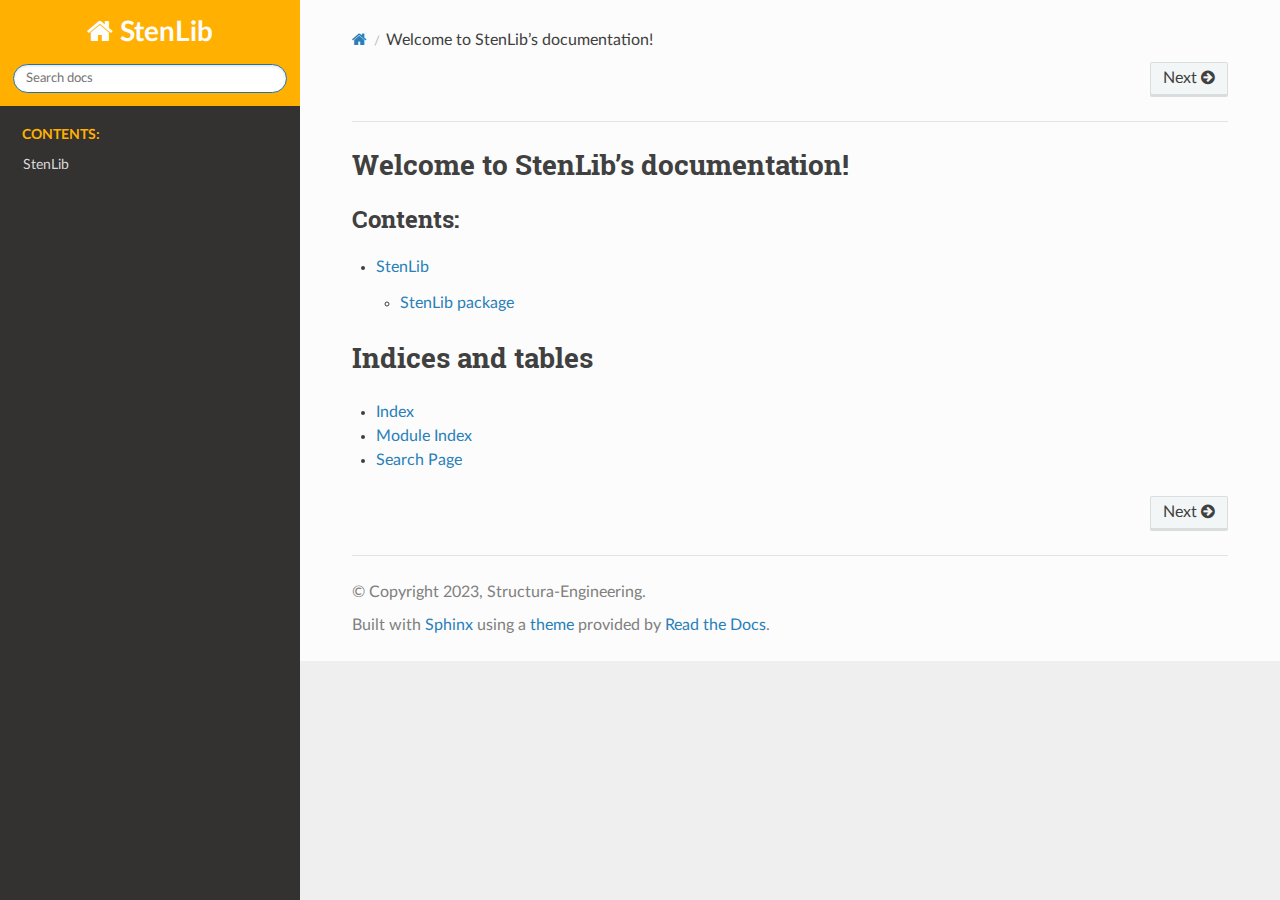
==== commit 205ad6c2: "Update CSS files in StenLib documentation" ====
--- a/StenLib/docs/_build/html/index.html
+++ b/StenLib/docs/_build/html/index.html
@@ -7,6 +7,7 @@
   <title>Welcome to StenLib’s documentation! &mdash; StenLib 0.1.7 documentation</title>
       <link rel="stylesheet" type="text/css" href="_static/pygments.css?v=80d5e7a1" />
       <link rel="stylesheet" type="text/css" href="_static/css/theme.css?v=19f00094" />
+      <link rel="stylesheet" type="text/css" href="_static/css/sten_theme.css?v=1b79a26c" />
 
   
   <!--[if lt IE 9]>
@@ -66,7 +67,9 @@
       <li class="wy-breadcrumbs-aside">
             <a href="_sources/index.rst.txt" rel="nofollow"> View page source</a>
       </li>
-  </ul>
+  </ul><div class="rst-breadcrumbs-buttons" role="navigation" aria-label="Sequential page navigation">
+        <a href="modules.html" class="btn btn-neutral float-right" title="StenLib" accesskey="n">Next <span class="fa fa-arrow-circle-right" aria-hidden="true"></span></a>
+  </div>
   <hr/>
 </div>
           <div role="main" class="document" itemscope="itemscope" itemtype="http://schema.org/Article">
--- a/StenLib/docs/_build/html/_static/css/sten_theme.css
+++ b/StenLib/docs/_build/html/_static/css/sten_theme.css
@@ -0,0 +1,20 @@
+@import 'theme.css';
+
+li.wy-breadcrumbs-aside {
+    display: none;
+}
+
+.wy-nav-content {
+    min-width: 100%;
+}
+
+.wy-side-nav-search .wy-dropdown>a,
+.wy-side-nav-search>a {
+    font-size: 175%;
+    margin-bottom: 5%;
+}
+
+.wy-menu-vertical header,
+.wy-menu-vertical p.caption {
+    color: #FFB000;
+}